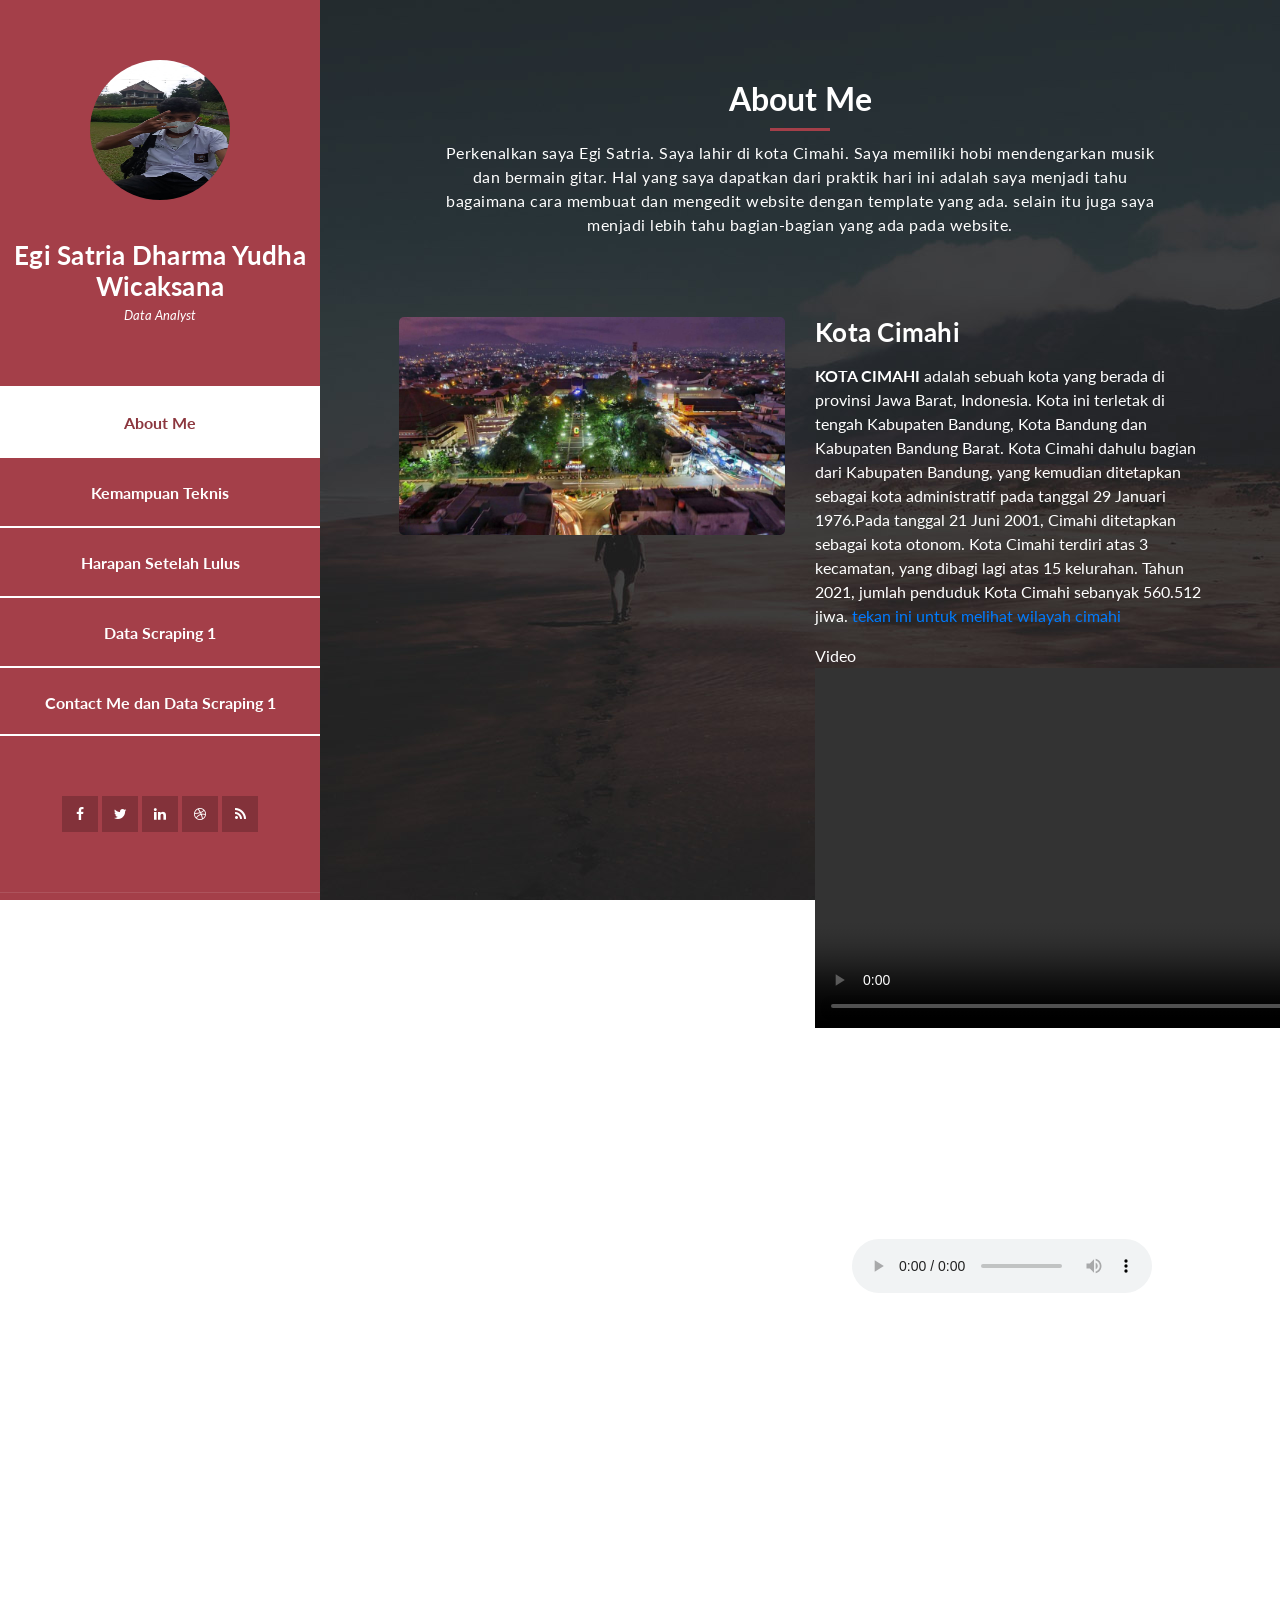
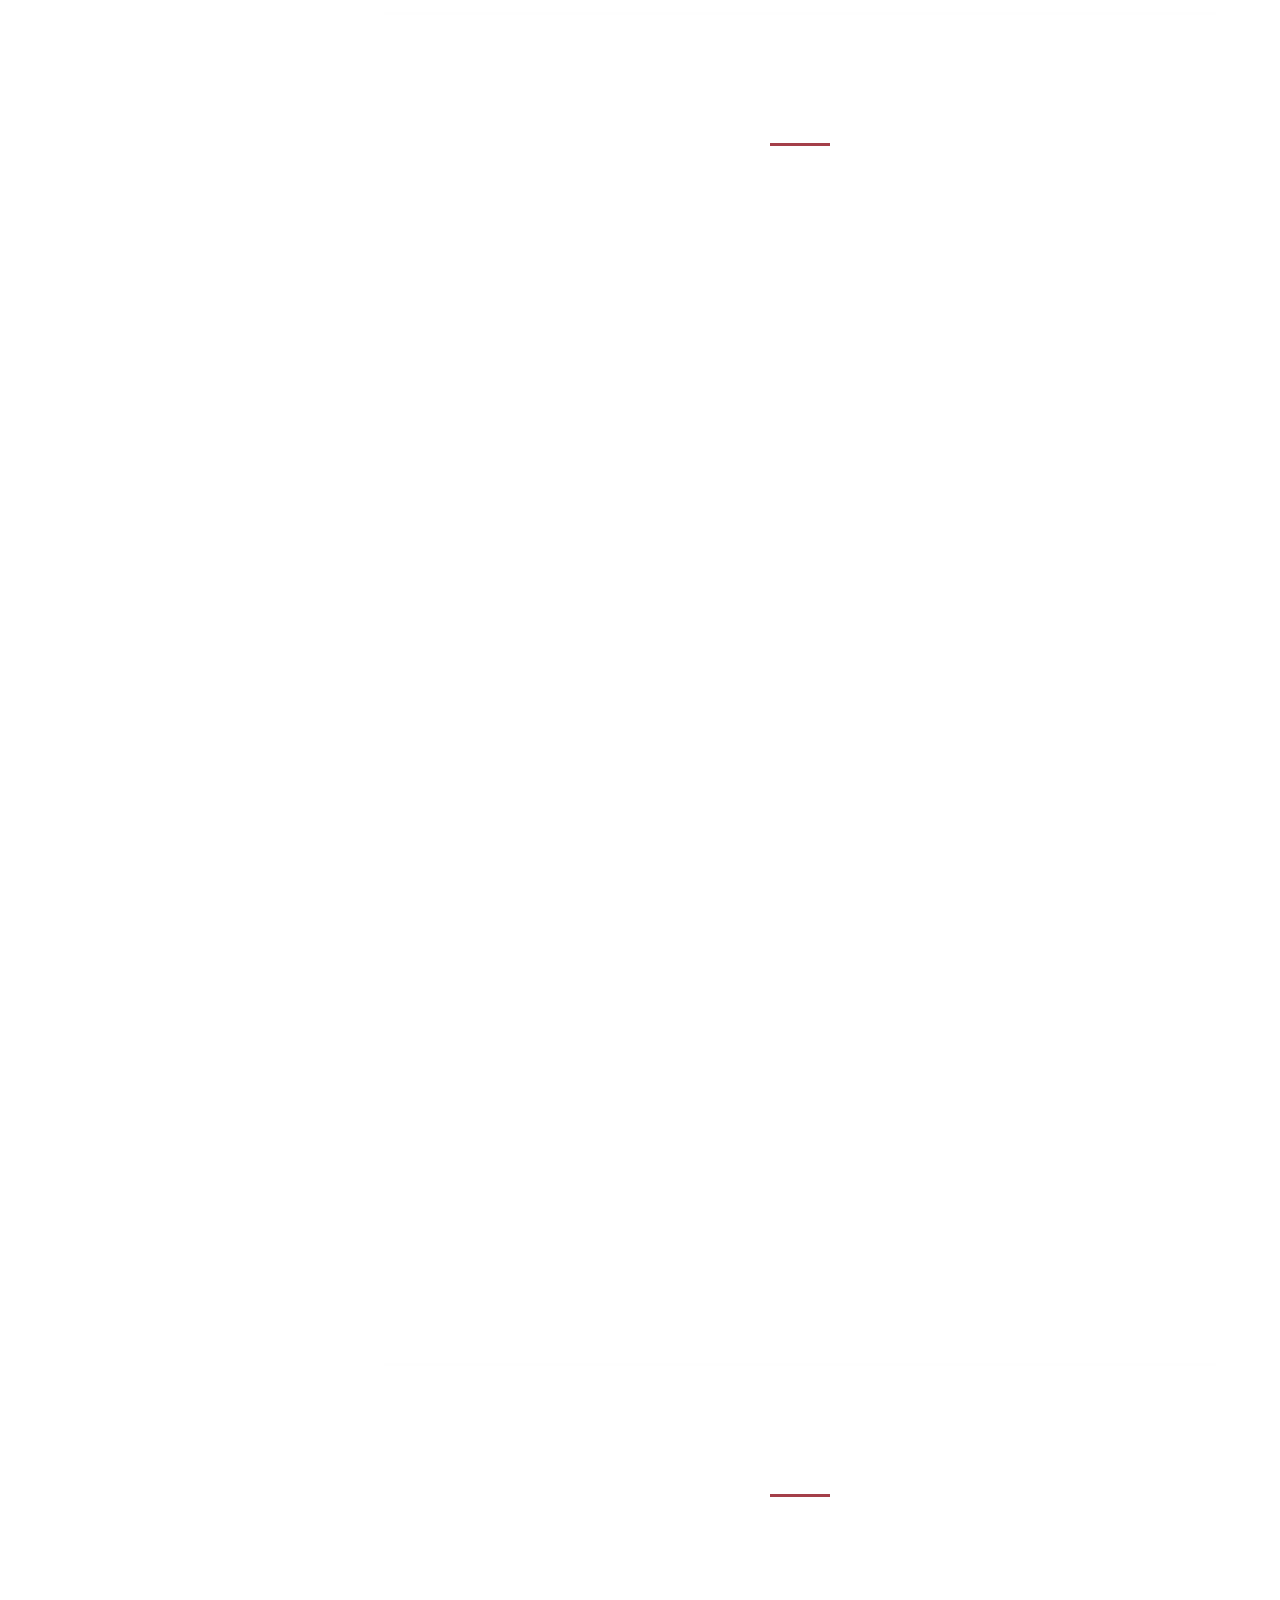
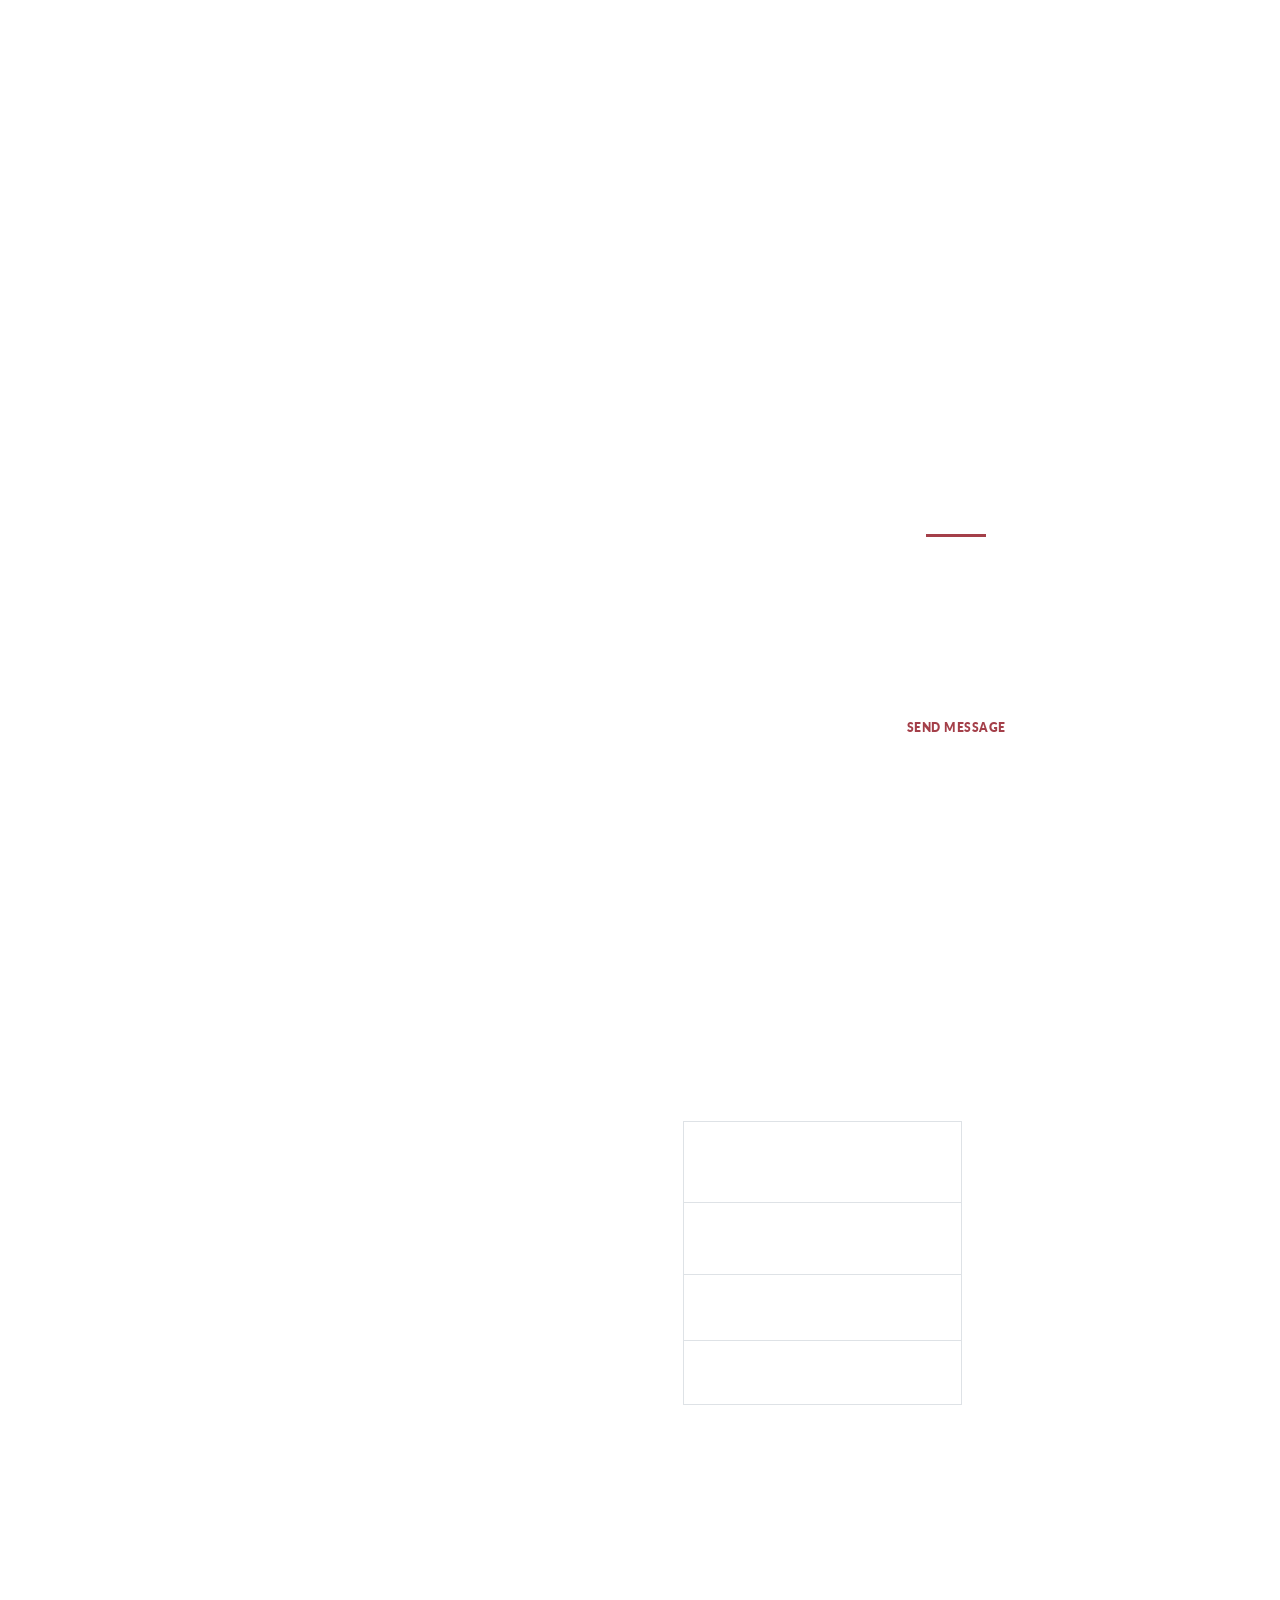
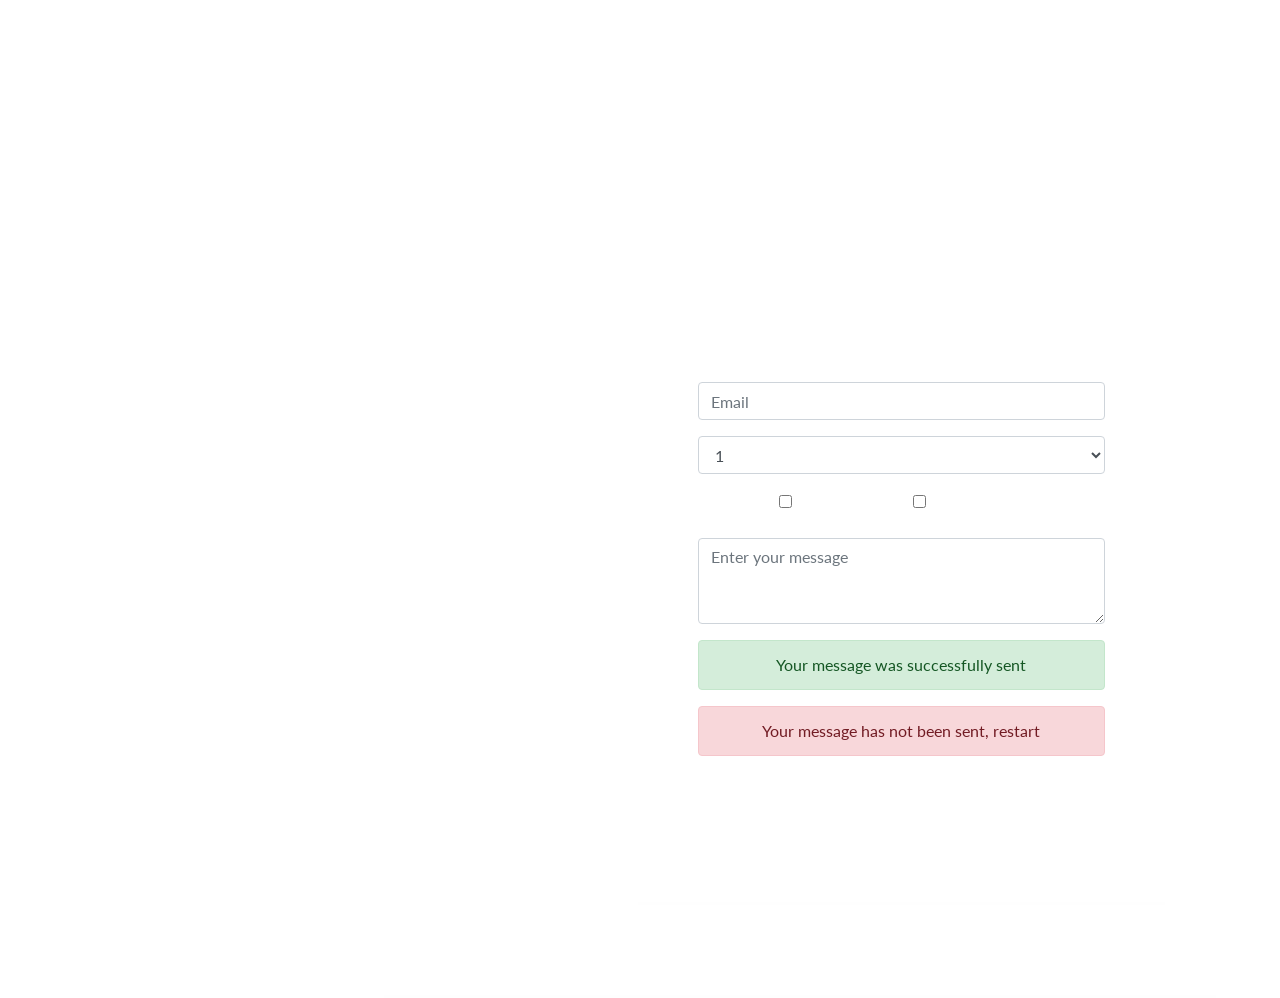
==== index.html @ 78640603 "Update index.html" ====
<!DOCTYPE html>
<html lang="en">
  <head>
    <meta charset="utf-8" />
    <meta
      name="viewport"
      content="width=device-width, initial-scale=1, shrink-to-fit=no"
    />
    <meta name="description" content="" />
    <meta name="author" content="" />
    <link
      href="https://fonts.googleapis.com/css?family=Lato:100,300,400,700,900"
      rel="stylesheet"
    />

    <title>Profile Egi</title>
<!--
Reflux Template
https://templatemo.com/tm-531-reflux
-->
    <!-- Bootstrap core CSS -->
    <link href="vendor/bootstrap/css/bootstrap.min.css" rel="stylesheet" />

    <!-- Additional CSS Files -->
    <link rel="stylesheet" href="assets/css/fontawesome.css" />
    <link rel="stylesheet" href="assets/css/templatemo-style.css" />
    <link rel="stylesheet" href="assets/css/owl.css" />
    <link rel="stylesheet" href="assets/css/lightbox.css" />
  </head>

  <body>
    <div id="page-wraper">
      <!-- Sidebar Menu -->
      <div class="responsive-nav">
        <i class="fa fa-bars" id="menu-toggle"></i>
        <div id="menu" class="menu">
          <i class="fa fa-times" id="menu-close"></i>
          <div class="container">
            <div class="image">
              <a href="#"><img src="assets/images/profile.jpg" alt="" /></a>
            </div>
            <div class="author-content">
              <h4>Egi Satria Dharma Yudha Wicaksana</h4>
              <span>Data Analyst</span>
            </div>
            <nav class="main-nav" role="navigation">
              <ul class="main-menu">
                <li><a href="#section1">About Me</a></li>
                <li><a href="#section2">Kemampuan Teknis</a></li>
                <li><a href="#section3">Harapan Setelah Lulus</a></li>
                <li><a href="json.html">Data Scraping 1</a></li>
                <li><a href="#section4">Contact Me dan Data Scraping 1</a></li>
              </ul>
            </nav>
            <div class="social-network">
              <ul class="soial-icons">
                <li>
                  <a href="https://fb.com/templatemo"
                    ><i class="fa fa-facebook"></i
                  ></a>
                </li>
                <li>
                  <a href="#"><i class="fa fa-twitter"></i></a>
                </li>
                <li>
                  <a href="#"><i class="fa fa-linkedin"></i></a>
                </li>
                <li>
                  <a href="#"><i class="fa fa-dribbble"></i></a>
                </li>
                <li>
                  <a href="#"><i class="fa fa-rss"></i></a>
                </li>
              </ul>
            </div>
            <div class="copyright-text">
              <p>Copyright 2019 Reflux Design</p>
            </div>
          </div>
        </div>
      </div>

      <section class="section about-me" data-section="section1">
        <div class="container">
          <div class="section-heading">
            <h2>About Me</h2>
            <div class="line-dec"></div>
            <span
              >Perkenalkan saya Egi Satria. Saya lahir di kota Cimahi. Saya memiliki hobi mendengarkan musik dan bermain gitar. Hal yang saya dapatkan dari praktik hari ini adalah saya menjadi tahu bagaimana cara membuat dan mengedit website dengan template yang ada. selain itu juga saya menjadi lebih tahu bagian-bagian yang ada pada website. </span
            >
          </div>
          <div class="left-image-post">
            <div class="row">
              <div class="col-md-6">
                <div class="left-image">
                  <img src="assets/images/left-image.jpg" alt="" />
                </div>
              </div>
              <div class="col-md-6">
                <div class="right-text">
                  <h4>Kota Cimahi</h4>
                  <p>
                    <b>KOTA CIMAHI</b> adalah sebuah kota yang berada di provinsi Jawa Barat, Indonesia. Kota ini terletak di tengah Kabupaten Bandung, Kota Bandung dan Kabupaten Bandung Barat. Kota Cimahi dahulu bagian dari Kabupaten Bandung, yang kemudian ditetapkan sebagai kota administratif pada tanggal 29 Januari 1976.Pada tanggal 21 Juni 2001, Cimahi ditetapkan sebagai kota otonom. Kota Cimahi terdiri atas 3 kecamatan, yang dibagi lagi atas 15 kelurahan. Tahun 2021, jumlah penduduk Kota Cimahi sebanyak 560.512 jiwa.
                    <a href="https://goo.gl/maps/RVwyM3zCqmXvuhiC8">tekan ini untuk melihat wilayah cimahi</a>
                  </p>
                  Video
                  <video controls width= "720">
              <source src="./assets/images/song.webm1" 
              type="video/webm">
              <source src="./assets/images/song.mp4" 
              type="video/mp4">
            </video>
          </p>
          Tabel
          <table width="300" height="150" style="border:0;">
                <tr>
                  <th>No.</th>
                  <th>Nama</th>
                  <th>makanan kesukaan</th>
                </tr>
                <tr>
                  <td>1</td>
                  <td>Egi</td>
                  <td>nasi goreng</td>
                </tr>
                <tr>
                  <td>2</td>
                  <td>Rofa'ul</td>
                  <td>nugget</td>
                </tr>
                <tr>
                  <td>3</td>
                  <td>Ghessa</td>
                  <td>ayam goreng</td>
                </tr>
                <tr>
                 <td>4</td>
                 <td>Novia</td>
                 <td>ayam geprek</td>
                </tr> 
            </table>
          <p>
          Lagu
          <audio src="./assets/sing.mp3"
              controls autoplay>
            </audio>
                  <div class="white-button">
                    </p>
                  </div>
                </div>
              </div>
            </div>
          </div>
          <div class="right-image-post">
            <div class="row">
              <div class="col-md-6">
                <div class="left-text">
                  <h4>Moto hidup</h4>
                  <p>
                    capek adalah sebuah keadaan menuju sukses
                  </p>
                </div>
              </div>
              <div class="col-md-6">
                <div class="right-image">
                  <img src="assets/images/right-image.jpg" alt="" />
                </div>
              </div>
            </div>
          </div>
        </div>
      </section>

      <section class="section my-services" data-section="section2">
        <div class="container">
          <div class="section-heading">
            <h2>What I’m good at?</h2>
            <div class="line-dec"></div>
            <span
              >''</span
            >
          </div>
          <div class="row">
            <div class="col-md-6">
              <div class="service-item">
                <div class="first-service-icon service-icon"></div>
                <h4>Microsoft Word</h4>
                <p>
                  Microsoft Word merupakan program aplikasi pengolah kata(word processor) yang biasa digunakan untuk membuat laporan, membuat dokumen berbentuk surat kabar, membuat label surat, membuat table pada dokumen, dan masih banyak lagi dokumen lain yang bisa di buat di Microsoft Word.
                </p>
              </div>
            </div>
            <div class="col-md-6">
              <div class="service-item">
                <div class="second-service-icon service-icon"></div>
                <h4>Microsoft Excel</h4>
                <p>
                  Microsoft Excel adalah sebuah aplikasi yang digunakan untuk mengolah sebuah data dengan otomatis melalui berbagai bentuk seperti rumus, perhitungan dasar, pengolahan data, pembuatan tabel, pembuatan grafik hingga manajemen data. 
                </p>
              </div>
            </div>
            <div class="col-md-6">
              <div class="service-item">
                <div class="third-service-icon service-icon"></div>
                <h4>Microsoft Powerpoint</h4>
                <p>
                  Microsoft Powerpoint adalah sebuah program aplikasi microsoft office yang berguna sebagai media presentasi dengan menggunakan beberapa slide.Aplikasi ini digunakan oleh berbagai kalangan, baik itu pelajar, perkantoran dan bisnis, pendidik, dan trainer.Kehadiran powerpoint membuat sebuah presentasi berjalan lebih mudah dengan dukungan fitur yang sangat menarik dan canggih. Fitur template/desain juga akan mempecantik sebuah presentasi powerpoint.
                </p>
              </div>
            </div>
            <div class="col-md-6">
              <div class="service-item">
                <div class="fourth-service-icon service-icon"></div>
                <h4>Admin Dashboard</h4>
                <p>
                  Vivamus et dui a massa venenatis fringilla. Proin lacus massa,
                  eleifend sed fermentum in, dignissim vel metus. Nunc accumsan
                  leo nec felis porttitor.
                </p>
              </div>
            </div>
          </div>
        </div>
      </section>

      <section class="section my-work" data-section="section3">
        <div class="container">
          <div class="section-heading">
            <h2>Harapan Setelah Lulus </h2>
            <div class="line-dec"></div>
            <span
              >Harapan saya setelah lulus dari Jurusan Teknik Komputer, saya dapat menerapkan apa yang sudah saya pelajari sebaik mungkin, baik dalam lingkungan pekerjaan atau sehari-hari. Selain itu, saya bisa melanjutkan pendidikan ke jenjang selanjutnya.</span
            >
          </div>
          <div class="row">
            <div class="isotope-wrapper">
              <form class="isotope-toolbar">
                
                <section class="section my-work" data-section="json.html">
        <div class="container">
          <div class="section-heading">
            <a href="json.html">Data Scriping 1</a>
          <div class="row">
            <div class="isotope-wrapper">
              <form class="isotope-toolbar">


      <section class="section contact-me" data-section="section4">
        <div class="container">
          <div class="section-heading">
           
            <p>
              <div class="section-heading">
              <a href="json.html">Data Scriping 1</a>
            </p>
            <p>
            </p>
            <h2>Contact Me</h2>
            <div class="line-dec"></div>
            <p>
              Youtube
            <a href="https://www.youtube.com/watch?v=fpNWR1-d0xI&t=5s" title="" class="fa-icon">
                        <i class="fa fa-youtube"></i>
                      </a>
            <p>   
                      </p>
          </div>
          <div class="row">
            <div class="right-content">
              <div class="container">
                <form id="contact" action="" method="post">
                  <div class="row">
                    <div class="col-md-6">
                    </div>
                      </a>
                    <div class="col-md-6">
                    </div>
                    <div class="col-md-12">
                    </div>
                    <div class="col-md-12">
                    </div>
                    <div class="col-md-12">
                      <fieldset>
                        <button type="submit" id="form-submit" class="button">
                          Send Message
                        </button>
                      </fieldset>
                    </div>
                  </div>
                </form>
              </div>
            </div>
          </div>
        </div>
      </section>
    </div>

    <div class="section-container">
  
<!-- Add your site or app content here -->
  <div class="container">
    <div class="row">
      <div class="col-xs-12 col-md-6">
          </p>
        </div>

        <div class="template-example">
          <h2 class="template-title-example">Headings</h2>
          
          <table class="table table-bordered">
            <tr><td><h1>H1: Heading 1</h1></td></tr>
            <tr><td><h2>H2: Heading 2</h2></td></tr>
            <tr><td><h3>H3: Heading 3</h3></td></tr>
            <tr><td><h4>H4: Heading 4</h4></td></tr>
          </table>
          
        </div>

        
        <div class="template-example">
          <h2 class="template-title-example">List</h2>
          <div class="row">
            <div class="col-md-6">
              <h3 class="template-title-example">Ordered</h3>
              <ul>
                <li>Consectetur adipiscing elit</li>
                <li>Integer molestie lorem at massa</li>
                <li>Facilisis in pretium nisl aliquet</li>
                <li>Nulla volutpat aliquam velit</li>
              </ul>
            </div>
            <div class="col-md-6">
              <h3 class="template-title-example">Number</h3>
              <ol>
                <li>Consectetur adipiscing elit</li>
                <li>Integer molestie lorem at massa</li>
                <li>Facilisis in pretium nisl aliquet</li>
                <li>Nulla volutpat aliquam velit</li>
              </ol>
            </div>
          </div>
        </div>
        
      </div>

      <div class="col-xs-12 col-md-6">
        <div class="template-example">
          <h2 class="template-title-example">Icons</h2>
          
          <div class="row">
            
            <div class="col-md-6">
               <h3 class="template-title-example">Basic Icons</h2>
                <ul class="list-icons">
                  <li>
                    <span class="fa-icon">
                      <i class="fa fa-facebook"></i>
                    </span>
                  </li>
                  <li>
                    <span class="fa-icon">
                      <i class="fa fa-twitter"></i>
                    </span>
                  </li>
                  <li>
                    <span class="fa-icon">
                      <i class="fa fa-linkedin"></i>
                    </span>
                  </li>
                  <li>
                    <span class="fa-icon">
                      <i class="fa fa-instagram"></i>
                    </span>
                  </li>
                </ul>
            </div>

          </div>
        </div>
              
            </div>

            </div>
          </div>
        </div>
        
        <div class="template-example">
          <h2 class="template-title-example">Inputs</h2>

            <div class="form-group">
              <label for="exampleInputEmail1">Email address</label>
              <input type="email" class="form-control" id="exampleInputEmail1" placeholder="Email">
            </div>

            <div class="form-group">
              <select class="form-control">
                <option>1</option>
                <option>2</option>
                <option>3</option>
                <option>4</option>
                <option>5</option>
              </select>
            </div>

            <div class="form-group">
              <label class="checkbox-inline">
                <input 
                type="checkbox" id="inlineCheckbox1" value="option1"> Email me a copy
              </label>
              <label class="checkbox-inline">
                <input type="checkbox" id="inlineCheckbox2" value="option2"> I am a human
              </label>
            </div>

            <div class="form-group">
              <textarea class="form-control" rows="3" placeholder="Enter your message"></textarea>
            </div>
            
            <div class="alert alert-success" role="alert">Your message was successfully sent</div>
            <div class="alert alert-danger" role="alert">Your message has not been sent, restart</div>
        </div>




      </div>
    </div>
  </div>
</div>

<footer class="footer-container text-center">
  <div class="container">
    <div class="row">
      <div class="col-xs-12">
      </div>
    </div>
  </div>
</footer>

<script>
  document.addEventListener("DOMContentLoaded", function (event) {
     navActivePage();
  });
</script>

<!-- Google Analytics: change UA-XXXXX-X to be your site's ID 

<script>
  (function (i, s, o, g, r, a, m) {
    i['GoogleAnalyticsObject'] = r; i[r] = i[r] || function () {
      (i[r].q = i[r].q || []).push(arguments)
    }, i[r].l = 1 * new Date(); a = s.createElement(o),
      m = s.getElementsByTagName(o)[0]; a.async = 1; a.src = g; m.parentNode.insertBefore(a, m)
  })(window, document, 'script', '//www.google-analytics.com/analytics.js', 'ga');
  ga('create', 'UA-XXXXX-X', 'auto');
  ga('send', 'pageview');
</script>

--> <script type="text/javascript" src="./main.70a66962.js"></script></body>

    <!-- Scripts -->
    <!-- Bootstrap core JavaScript -->
    <script src="vendor/jquery/jquery.min.js"></script>
    <script src="vendor/bootstrap/js/bootstrap.bundle.min.js"></script>

    <script src="assets/js/isotope.min.js"></script>
    <script src="assets/js/owl-carousel.js"></script>
    <script src="assets/js/lightbox.js"></script>
    <script src="assets/js/custom.js"></script>
    <script>
      //according to loftblog tut
      $(".main-menu li:first").addClass("active");

      var showSection = function showSection(section, isAnimate) {
        var direction = section.replace(/#/, ""),
          reqSection = $(".section").filter(
            '[data-section="' + direction + '"]'
          ),
          reqSectionPos = reqSection.offset().top - 0;

        if (isAnimate) {
          $("body, html").animate(
            {
              scrollTop: reqSectionPos
            },
            800
          );
        } else {
          $("body, html").scrollTop(reqSectionPos);
        }
      };

      var checkSection = function checkSection() {
        $(".section").each(function() {
          var $this = $(this),
            topEdge = $this.offset().top - 80,
            bottomEdge = topEdge + $this.height(),
            wScroll = $(window).scrollTop();
          if (topEdge < wScroll && bottomEdge > wScroll) {
            var currentId = $this.data("section"),
              reqLink = $("a").filter("[href*=\\#" + currentId + "]");
            reqLink
              .closest("li")
              .addClass("active")
              .siblings()
              .removeClass("active");
          }
        });
      };

      $(".main-menu").on("click", "a", function(e) {
        e.preventDefault();
        showSection($(this).attr("href"), true);
      });

      $(window).scroll(function() {
        checkSection();
      });
    </script>
  </body>
</html>
---- assets/css/templatemo-style.css ----
/*

Reflux Template

https://templatemo.com/tm-531-reflux

*/

@import url(fontawesome.css);
@import url("https://fonts.googleapis.com/css?family=Lato:100,300,400,700,900");
body {
    font-family: 'Lato', sans-serif;
}

#page-wraper {
    background: url(../images/page-bg.jpg) no-repeat center center fixed;
    -webkit-background-size: cover;
    -moz-background-size: cover;
    -o-background-size: cover;
    background-size: cover;
    width: 100%;
}


/* Basic */

body {
    overflow-x: hidden;
}

input,
select,
textarea {
    outline: none;
}

a,
a:hover {
    text-decoration: none;
}

p {
    font-size: 16px;
    line-height: 24px;
    color: #fff;
}

h4 {
    font-size: 26px;
    font-weight: 700;
    color: #fff;
    letter-spacing: 0.25px;
}

img {
    width: 100%;
    overflow: hidden;
}

ul {
    padding: 0;
    margin: 0;
    list-style: none;
}

ul li {
    display: inline-block;
}

html {
    -webkit-box-sizing: border-box;
    -moz-box-sizing: border-box;
    box-sizing: border-box;
}

*,
*:before,
*:after {
    -webkit-box-sizing: inherit;
    -moz-box-sizing: inherit;
    box-sizing: inherit;
}

.clearfix {
    zoom: 1;
}

.clearfix:before,
.clearfix:after {
    content: "";
    display: table;
}

.clearfix:after {
    clear: both;
}

.container {
    margin: 0 auto;
}

.main-nav {
    text-align: center;
}

.main-nav li:last-child a {
    border-bottom: 2px solid #fff;
}

.main-nav li {
    display: block;
}

.main-nav li a {
    height: 70px;
    line-height: 70px;
    display: inline-block;
    font-size: 16px;
    font-weight: 700;
    color: #fff;
    width: 100%;
    transition: all 0.5s;
    border-top: 2px solid #fff;
}

.main-nav li:hover a,
.main-nav li.active a {
    background: #fff;
    color: #8c363e;
}

/* Sidebar Menu */

.menu .image {
    margin-top: 60px;
}

.menu .image img {
    width: 140px;
    height: 140px;
    border-radius: 50%;
    text-align: center;
}

.menu .author-content {
    margin: 40px 0px 60px 0px;
}

.menu .author-content h4 {
    margin-bottom: 0px;
}

.menu .author-content span {
    font-size: 13px;
    font-style: italic;
    color: #fff;
}

.menu .social-network {
    margin-top: 60px;
}

.menu .social-network ul li {
    margin: 0 3px;
}

.menu .social-network ul li a {
    width: 40px;
    height: 40px;
    display: inline-block;
    text-align: center;
    line-height: 40px;
    background-color: rgba(0, 0, 0, 0.2);
    color: #fff;
    font-size: 14px;
    transition: all 0.5s;
}

.menu .social-network ul li a:hover {
    background-color: #fff;
    color: #a43f49;
}

.menu .copyright-text {
    position: relative;
    margin-top: 60px;
}

.menu .copyright-text p {
    border-top: 1px solid rgba(250, 250, 250, 0.1);
    display: inline-block;
    width: 100%;
    padding-left: 30px;
    padding-right: 30px;
    padding-top: 30px;
    font-size: 13px;
}

.menu:before,
.menu:after {
    content: "";
    display: table;
}

.menu:after {
    clear: both;
}

.menu a {
    text-decoration: none;
    color: inherit;
}

.menu {
    text-align: center;
}

.menu::-webkit-scrollbar {
    display: none;
}

.menu {
    left: 10%;
  -webkit-transition: -webkit-transform 233ms cubic-bezier(0, 0, 0.21, 1);
  -webkit-overflow-scrolling: touch;
  background-color: #a43f49;
  box-sizing: border-box;
  height: 100vh;  
  max-height: 100vh !important;
  max-width: 80vw !important;
  min-width: 45px !important;
  outline: none;
  overflow-x: hidden !important;
  overflow-y: auto !important;
  padding: 0;
  position: fixed !important;
  top: calc(0px);  
  width: 20%;
  will-change: transform;
  z-index: 9999 !important;
}

.menu-toggle {
  color: #fff;
  cursor: pointer;
  font-size: 25px;
  position: fixed;
  right: 25px;
  top: 25px;
}

#menu-toggle {
    z-index: 999;
    cursor: pointer;
    position: fixed;
    top: 0;
    left: 0;
    color: #a43f49;
    background-color: #fff;
    width: 60px;
    height: 60px;
    text-align: center;
    display: inline-block;
    line-height: 60px;
}

.menu-close {
  cursor: pointer;
}

#menu-close {
    cursor: pointer;
    text-align: right;
    color: #a43f49;
    background-color: #fff;
    width: 100%;
    height: 60px;
    text-align: center;
    display: inline-block;
    line-height: 60px;
}


/* Section */

.section {
    color: #fff;
    width: 55%;
    right: 10%;
    left: 35%;
    position: relative;
    min-height: 100vh;
    padding-bottom: 80px;
    border-bottom: 3px solid rgba(250, 250, 250, 0.25);
}

.section-heading {
    text-align: center;
    padding: 80px 45px;
}

.section-heading h2 {
    font-size: 32px;
    font-weight: 700;
    color: #fff;
}

.section-heading .line-dec {
    width: 60px;
    height: 3px;
    background-color: #a43f49;
    margin: 10px auto;
}

.section-heading span {
    margin-top: 5px;
    font-size: 16px;
    color: #fff;
    letter-spacing: 0.5px;
}


/* Buttons */

.white-button a {
    display: inline-block;
    padding: 12px 20px;
    background-color: #fff;
    color: #a43f49;
    font-size: 13px;
    font-weight: 800;
    letter-spacing: 0.5px;
    text-transform: uppercase;
    transition: all 0.5s;
}

.white-button a:hover {
    background-color: #a43f49;
    color: #fff;
}

button {
    display: inline-block;
    padding: 10px 20px;
    background-color: #fff;
    color: #a43f49;
    font-size: 12px;
    font-weight: 800;
    letter-spacing: 0.5px;
    text-transform: uppercase;
    transition: all 0.5s;
    border: none;
    outline: none;
    cursor: pointer;
}

button:hover {
    outline: none;
    background-color: #a43f49;
    color: #fff;
}


/* Left & Right Post */

.right-image-post {
    margin-top: 60px;
    padding-top: 60px;
    border-top: 2px solid rgba(250, 250, 250, 0.1);
}

.left-image img,
.right-image img {
    border-radius: 5px;
}

.right-image-post h4,
.left-image-post h4 {
    margin-top: 30px;
}

.right-image-post p,
.left-image-post p {
    margin-top: 20px;
}

.right-image-post .white-button,
.left-image-post .white-button {
    margin-top: 30px;
}


/* Services */

.my-services .col-md-6 {
    padding-left: 5px;
    padding-right: 5px;
}

.service-item {
    margin-bottom: 10px;
    padding: 50px;
    background-color: rgba(250, 250, 250, 0.1);
    transition: all 0.5s;
}

.service-item h4 {
    transition: all 0.5s;
}

.service-item p {
    transition: all 0.5s;
}

.service-item:hover {
    background-color: rgba(250, 250, 250, 1);
}

.service-item:hover h4 {
    color: #1e1e1e;
}

.service-item:hover p {
    color: #4a4a4a;
}

.service-item .service-icon {
    width: 70px;
    height: 70px;
    display: inline-block;
    margin-bottom: 30px;
    background-size: cover;
    background-repeat: no-repeat;
    transition: all 0.5s;
}

.service-item .first-service-icon {
    background-image: url(../images/first-white-icon.png);
}

.service-item:hover .first-service-icon {
    background-image: url(../images/first-main-icon.png);
}

.service-item .second-service-icon {
    background-image: url(../images/second-white-icon.png);
}

.service-item:hover .second-service-icon {
    background-image: url(../images/second-main-icon.png);
}

.service-item .third-service-icon {
    background-image: url(../images/third-white-icon.png);
}

.service-item:hover .third-service-icon {
    background-image: url(../images/third-main-icon.png);
}

.service-item .fourth-service-icon {
    background-image: url(../images/fourth-white-icon.png);
}

.service-item:hover .fourth-service-icon {
    background-image: url(../images/fourth-main-icon.png);
}


/* My Work */

section.my-work .section-heading {
    text-align: center;
    padding: 80px 45px 50px 45px;
}

.isotope-wrapper {
    position: relative;
    width: 100%;
    margin: auto;
}

.isotope-toolbar input[type="radio"] {
    display: none;
}

.isotope-toolbar span {
    text-transform: capitalize;
    display: inline-block;
    margin-right: 15px;
    padding-bottom: 3px;
    font-size: 15px;
    font-weight: 700;
    border-bottom: 2px solid transparent;
    transform: ease-in-out 0.5s;
    cursor: pointer;
}

.isotope-toolbar input[type="radio"]:checked + span {
    color: #a43f49;
    border-bottom: 2px solid #a43f49;
}

.isotope-box {
    position: relative;
    width: 100%;
}

.isotope-toolbar {
    text-align: center;
    margin: 10px;
}

.isotope-toolbar p {
    border-top: 1px solid #fff;
    padding-top: 15px;
}

.isotope-toolbar a {
    color: #fff;
}

.isotope-item {
    position: relative;
    width: 48%;
    margin: 1%;
    border-bottom: 2px solid rgba(250,250,250,0.1);
    padding-bottom: 30px;
    margin-bottom: 30px;
}

.isotope-item img {
    top: 0;
    left: 0;
    width: 100%;
    height: 100%;
    border-radius: 5px;
}

.lazyload {
    background: #f7f7f7;
}

.lazyloading {
    background: #f7f7f7 url(//afarkas.github.io/lazysizes/assets/imgs/loader.gif) no-repeat center;
    min-height: 60px;
}

figure.snip1321 {
  overflow: hidden;
  text-align: center;
  -webkit-perspective: 50em;
  perspective: 50em;
}
figure.snip1321 * {
  -webkit-box-sizing: padding-box;
  box-sizing: padding-box;
  -webkit-transition: all 0.2s ease-out;
  transition: all 0.2s ease-out;
}
figure.snip1321 figcaption {
  top: 50%;
  left: 20px;
  right: 20px;
  position: absolute;
  opacity: 0;
  z-index: 1;
}
figure.snip1321 h4 {
    margin-top: 15px;
  margin-bottom: 5px;
  color: #232323;
}
figure.snip1321 span {
    font-size: 14px;
    font-style: italic;
    display: block;
    color: #7a7a7a;
}
figure.snip1321 i {
  position: relative!important;
  font-size: 18px;
  background-color: #a43f49;
  width: 40px;
  height: 40px;
  display: inline-block;
  text-align: center;
  line-height: 40px;
  border-radius: 5px;
  color: #fff;
}
figure.snip1321:after {
  background-color: #ffffff;
  position: absolute;
  content: "";
  display: block;
  top: 20px;
  left: 20px;
  right: 20px;
  bottom: 20px;
  -webkit-transition: all 0.4s ease-in-out;
  transition: all 0.4s ease-in-out;
  -webkit-transform: rotateX(-90deg);
  transform: rotateX(-90deg);
  -webkit-transform-origin: 50% 50%;
  -ms-transform-origin: 50% 50%;
  transform-origin: 50% 50%;
  opacity: 0;
}
figure.snip1321 a {
  left: 0;
  right: 0;
  top: 0;
  bottom: 0;
  z-index: 1;
}
figure.snip1321:hover figcaption,
figure.snip1321.hover figcaption {
  -webkit-transform: translateY(-50%);
  transform: translateY(-50%);
  opacity: 1;
  -webkit-transition-delay: 0.2s;
  transition-delay: 0.2s;
}
figure.snip1321:hover:after,
figure.snip1321.hover:after {
  -webkit-transform: rotateX(0);
  transform: rotateX(0);
  opacity: 0.9;
}


/* Contact Me */

section.contact-me {
    border-bottom: none;
}

#contact input {
    background-color: rgba(250,250,250,0.1);
    border: 1px solid rgba(250,250,250,1);
    border-radius: 0px;
    margin-bottom: 30px;
    color: #fff;
    font-size: 14px;
    height: 40px;
    line-height: 40px;
    width: 100%;
    padding-left: 15px;
}

#contact input:focus {
    outline: none;
    box-shadow: none;
}

#contact textarea {
    background-color: rgba(250,250,250,0.1);
    border: 1px solid rgba(250,250,250,1);
    border-radius: 0px;
    margin-bottom: 30px;
    color: #fff;
    font-size: 14px;
    height: 180px;
    max-height: 220px;
    line-height: 40px;
    width: 100%;
    padding-left: 15px;
}

#contact textarea:focus {
    outline: none;
    box-shadow: none;
}

#contact {
    text-align: center;
}

@media screen and (max-width: 1680px) {
    .menu {
        left: 5%;
    }

    .section {
        color: #fff;
        width: 65%;
        right: 5%;
        left: 30%;
    }
}

@media screen and (max-width: 1680px) and (min-width: 846px) { 
    .menu .social-network ul li a {
        width: 36px;
        height: 36px;
        line-height: 36px;
    }

    .menu .social-network ul li {
        margin: 0;
    }

    .menu .image {
        margin-top: 60px;
    }
}

@media screen and (max-width: 1280px) {
    .menu {
        left: 0%;
    }

    .right-image-post h4,
    .left-image-post h4 {
        margin-top: 0px;
    }

    .right-image-post p,
    .left-image-post p {
        margin-top: 15px;
    }

    .right-image-post .white-button,
    .left-image-post .white-button {
        margin-top: 25px;
    }

}

.menu .container {
    padding-left: 0;
    padding-right: 0;
}

@media screen and (max-width: 1280px) and (min-width: 846px) {
    .menu {
        width: 25%;
    }
}

#menu-toggle,
#menu-close {
    display: none;
}  

@media screen and (max-width: 845px) {        
    #menu-toggle,
    #menu-close {
        display: inline-block;
    }    

    .menu {        
        width: 320px;
        -webkit-transform: translateX(-100%) !important;
        transform: translateX(-100%) !important;
        transition: -webkit-transform 233ms cubic-bezier(0, 0, 0.21, 1);
        transition: transform 233ms cubic-bezier(0, 0, 0.21, 1);
        transition: transform 233ms cubic-bezier(0, 0, 0.21, 1), -webkit-transform 233ms cubic-bezier(0, 0, 0.21, 1);
    }

    .menu .image {
        margin-top: 40px;        
    }

    .menu .image img {
        width: 120px;
        height: 120px;
    }

    .menu .author-content {
        margin: 20px 0px 40px 0px;
    }

    .menu .container {
        padding-left: 15px;
        padding-right: 15px;
    }

    .menu.open {
        display: inline-block;
        -webkit-transform: translateX(0) !important;
                transform: translateX(0) !important;
    }

    .responsive-nav {
        display: inline-block;
    }
    .section {
        width: 94%;
        right: 3%;
        left: 3%;
    }
    .isotope-item {
        width: 94%;
        margin: 3%;
    }
    .left-image-post img {
        margin-bottom: 30px;
    }
    .right-image-post img {
        margin-top: 30px;
    }
    .isotope-item {
        border-bottom: none;
        text-align: center;
    }
    .isotope-toolbar {
        margin-bottom: 20px;
    }
}
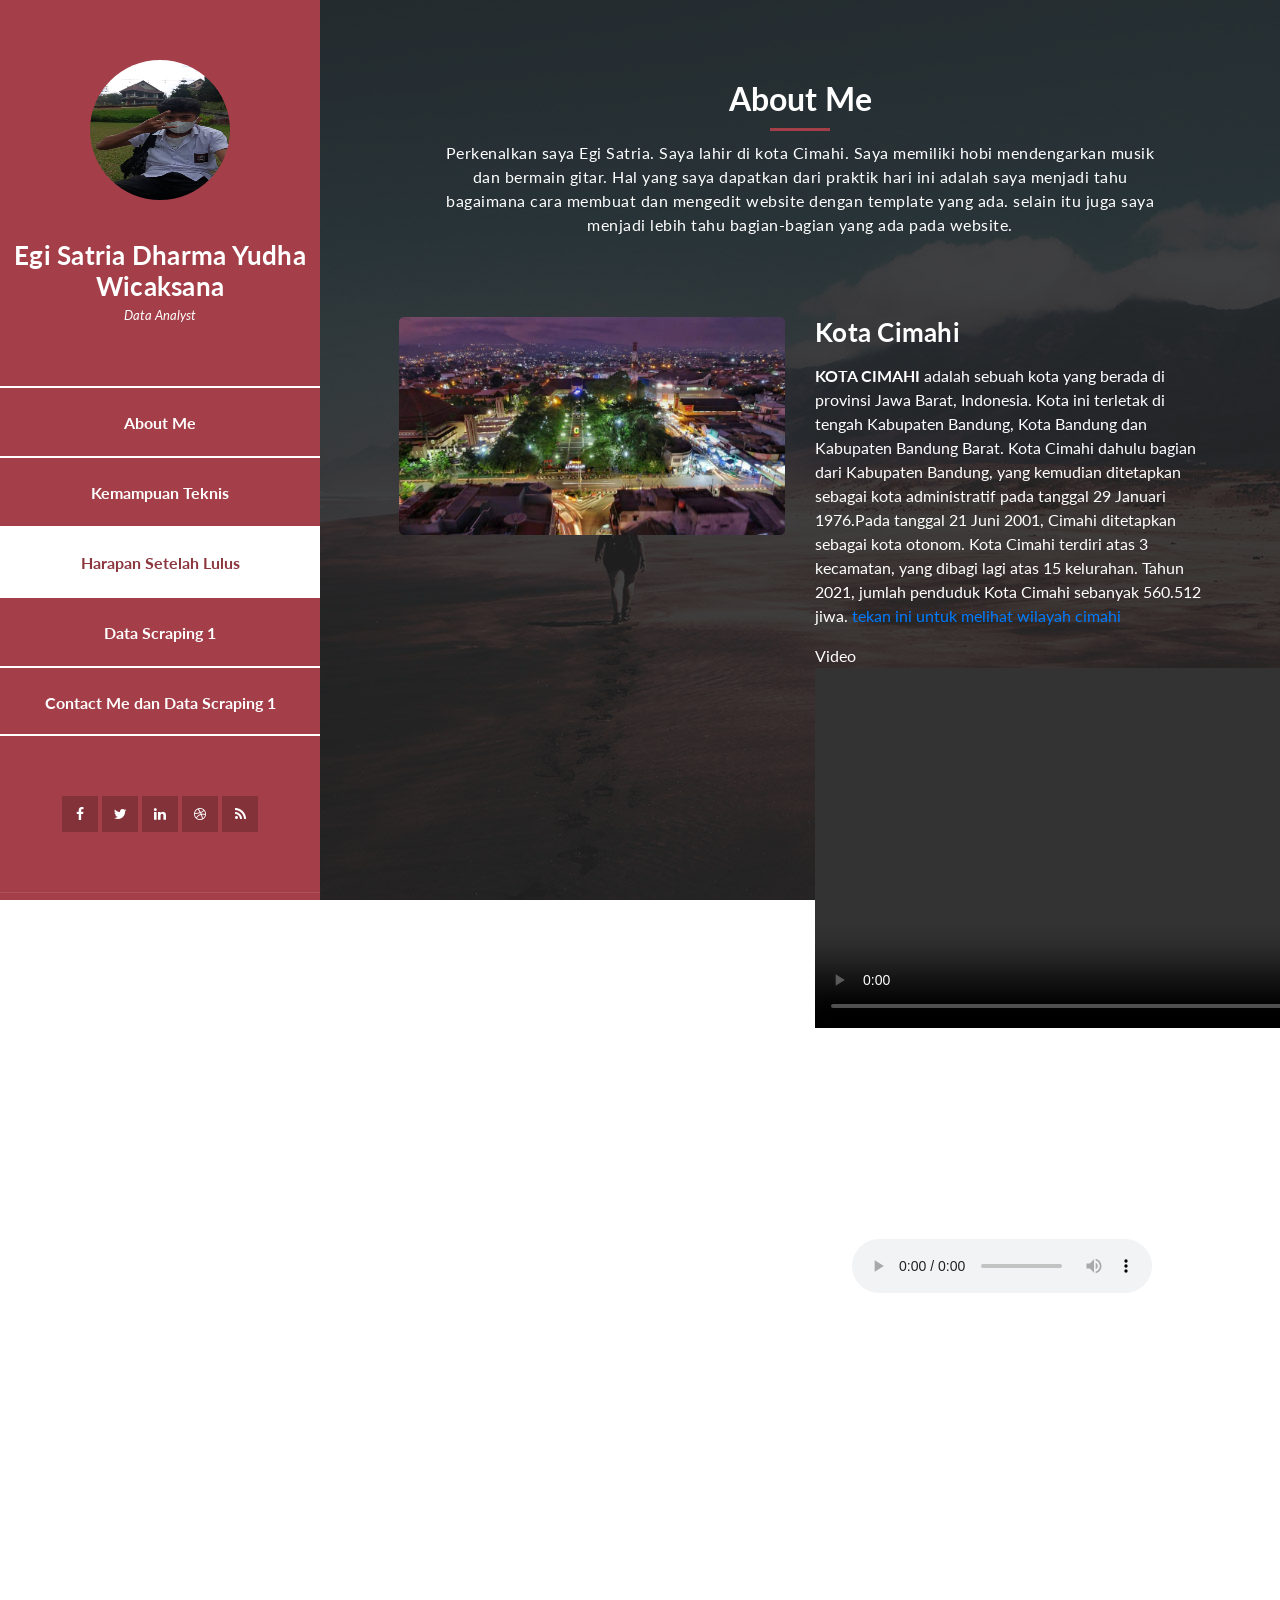
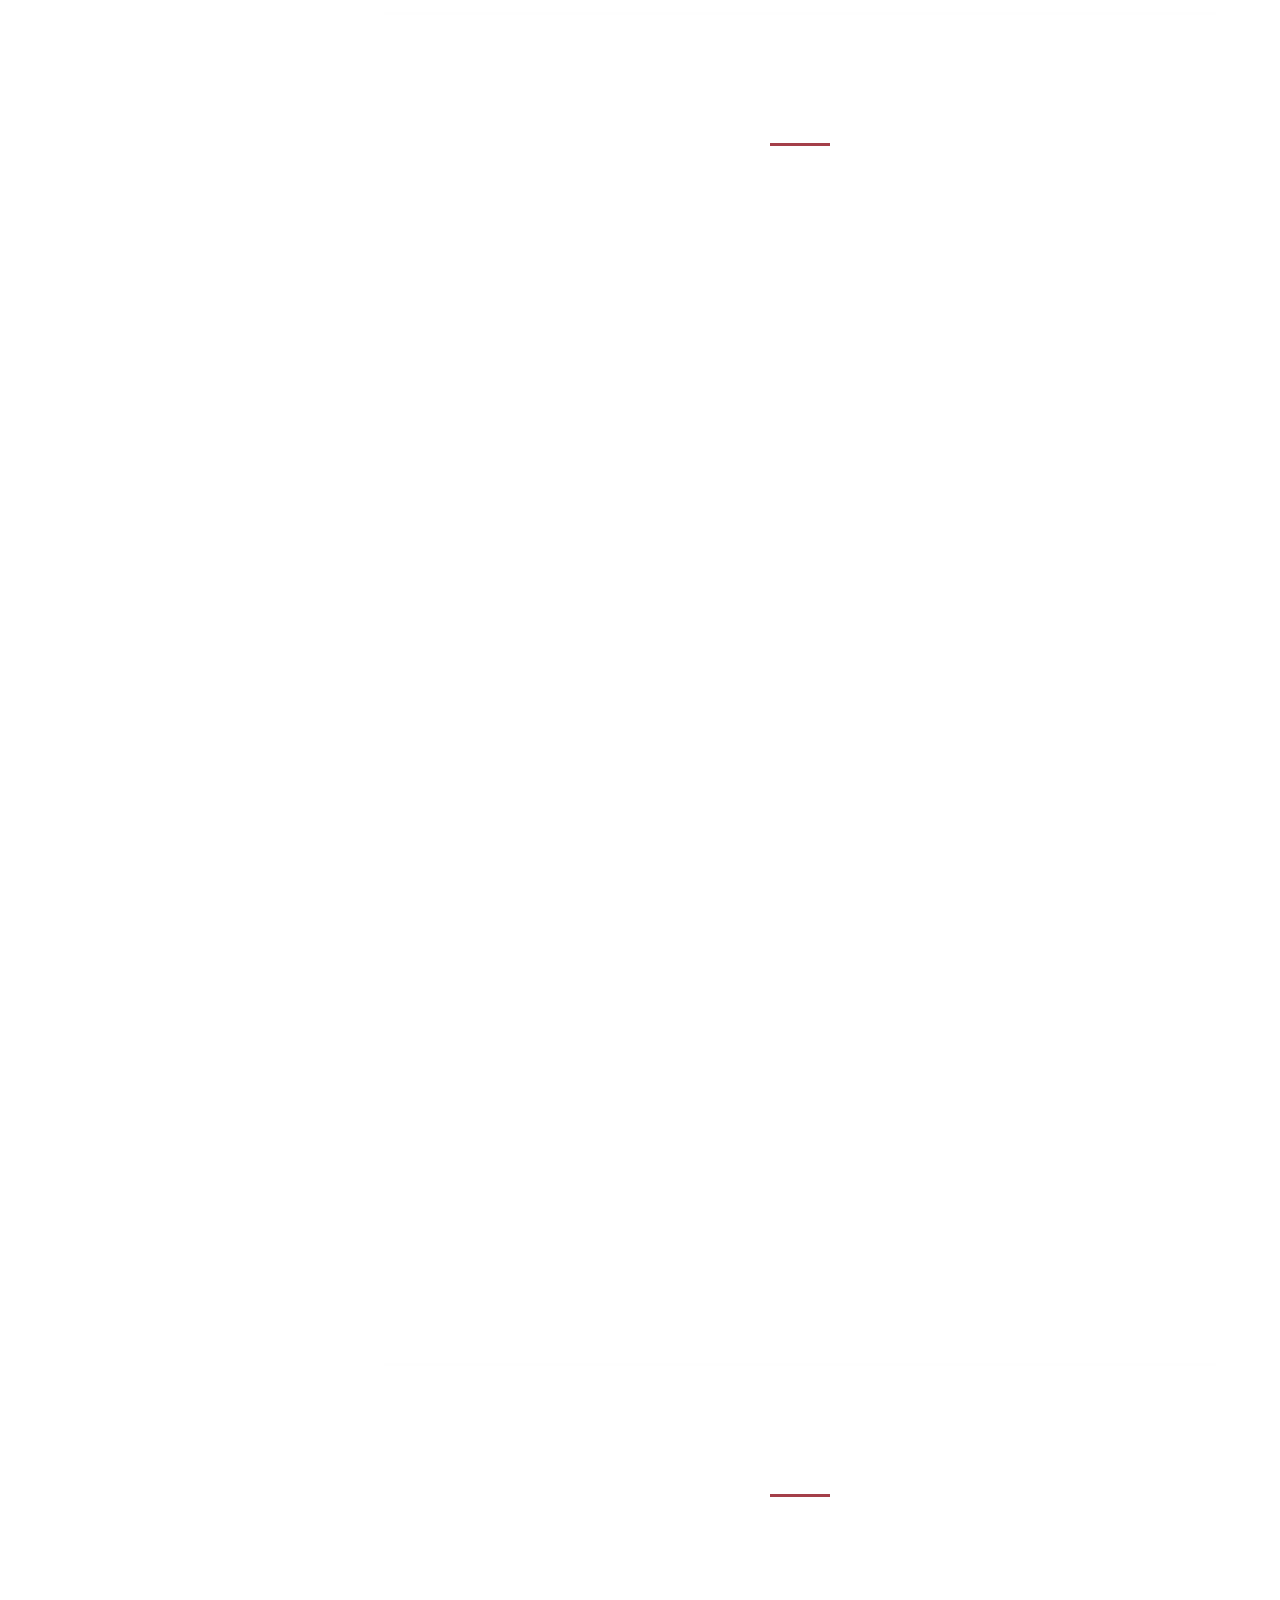
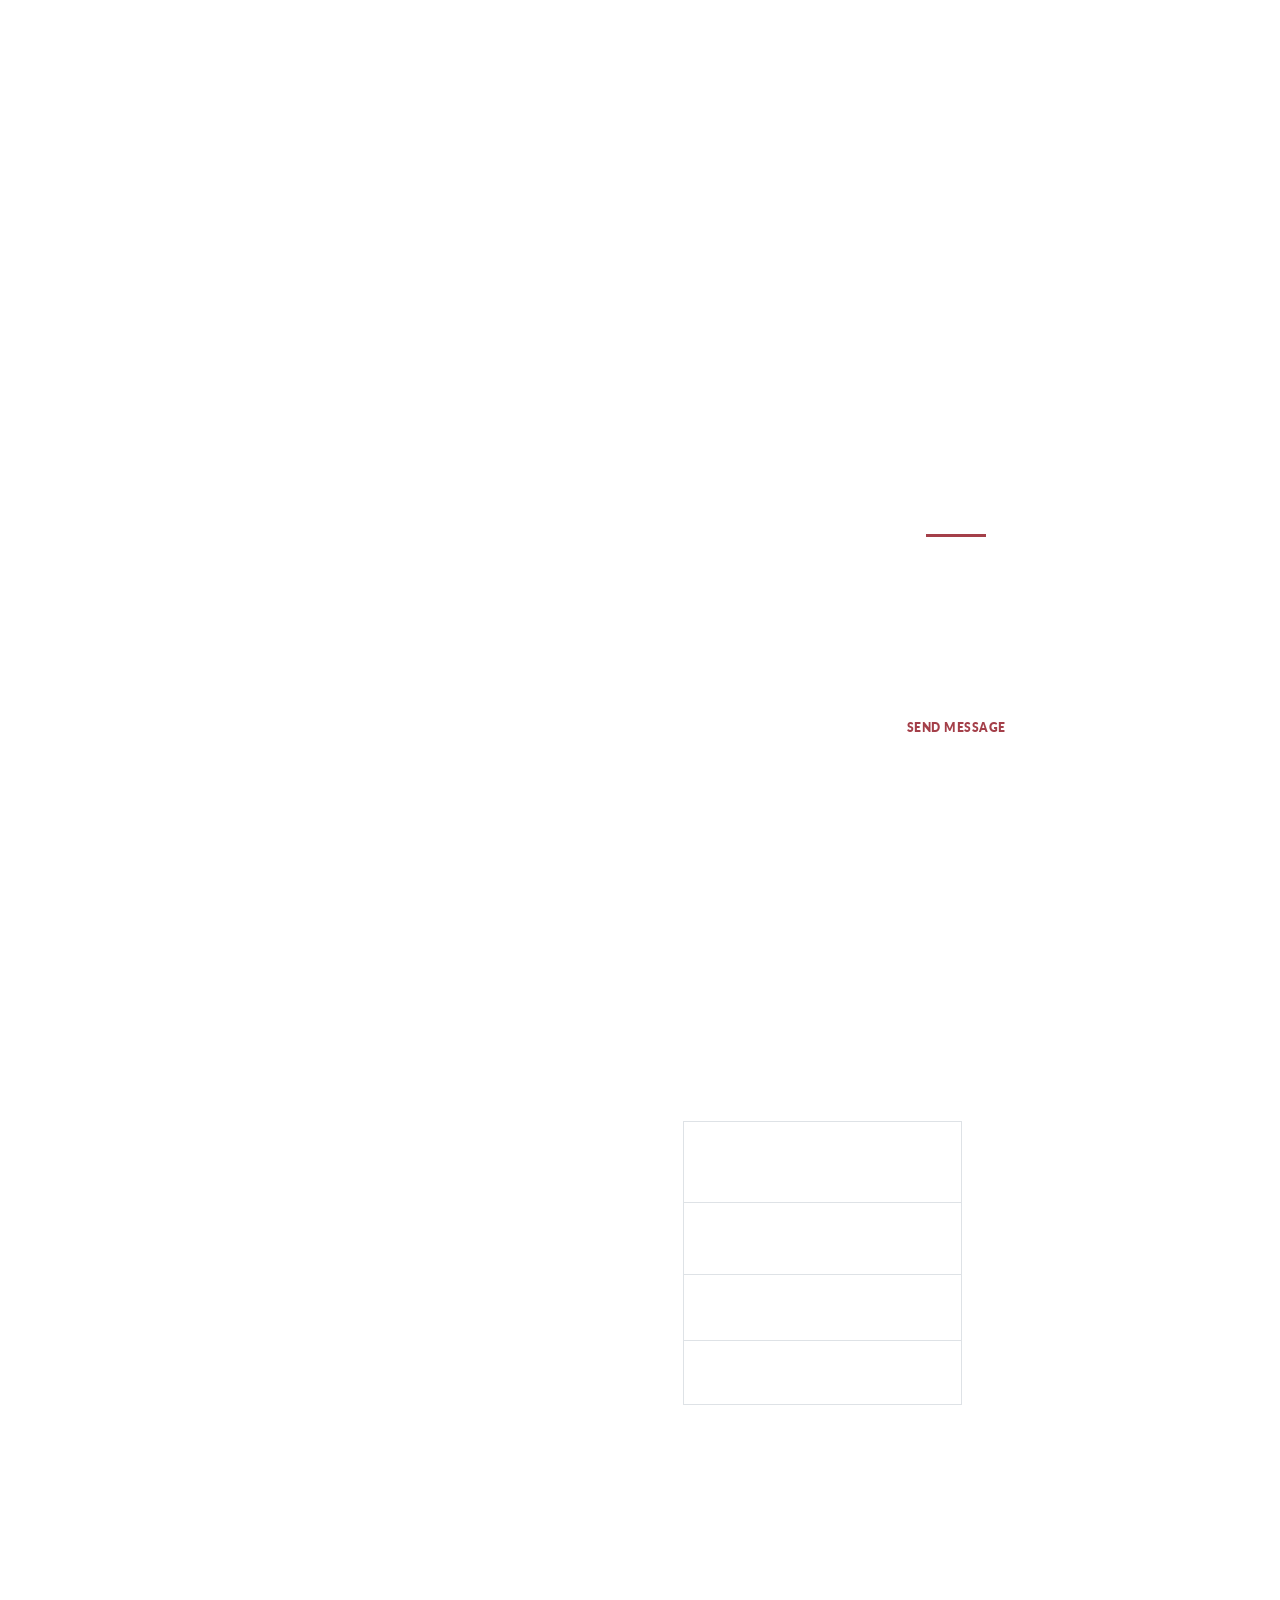
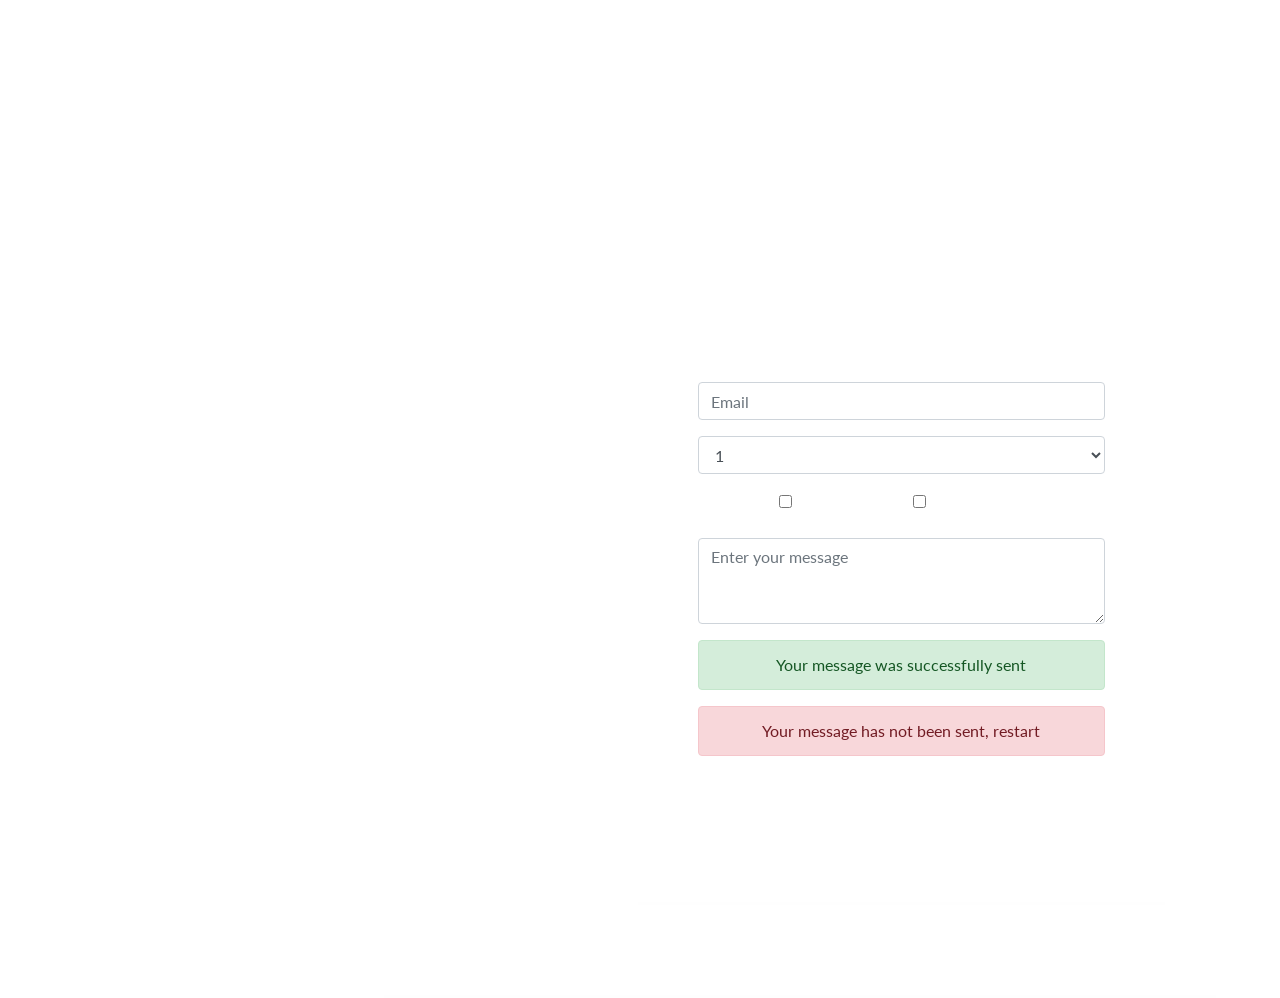
==== commit 6018d713: "Update index.html" ====
--- a/index.html
+++ b/index.html
@@ -45,7 +45,7 @@
             </div>
             <nav class="main-nav" role="navigation">
               <ul class="main-menu">
-                <li><a href="#section1">About Me</a></li>
+                <li><a href="www.google.com">About Me</a></li>
                 <li><a href="#section2">Kemampuan Teknis</a></li>
                 <li><a href="#section3">Harapan Setelah Lulus</a></li>
                 <li><a href="json.html">Data Scraping 1</a></li>
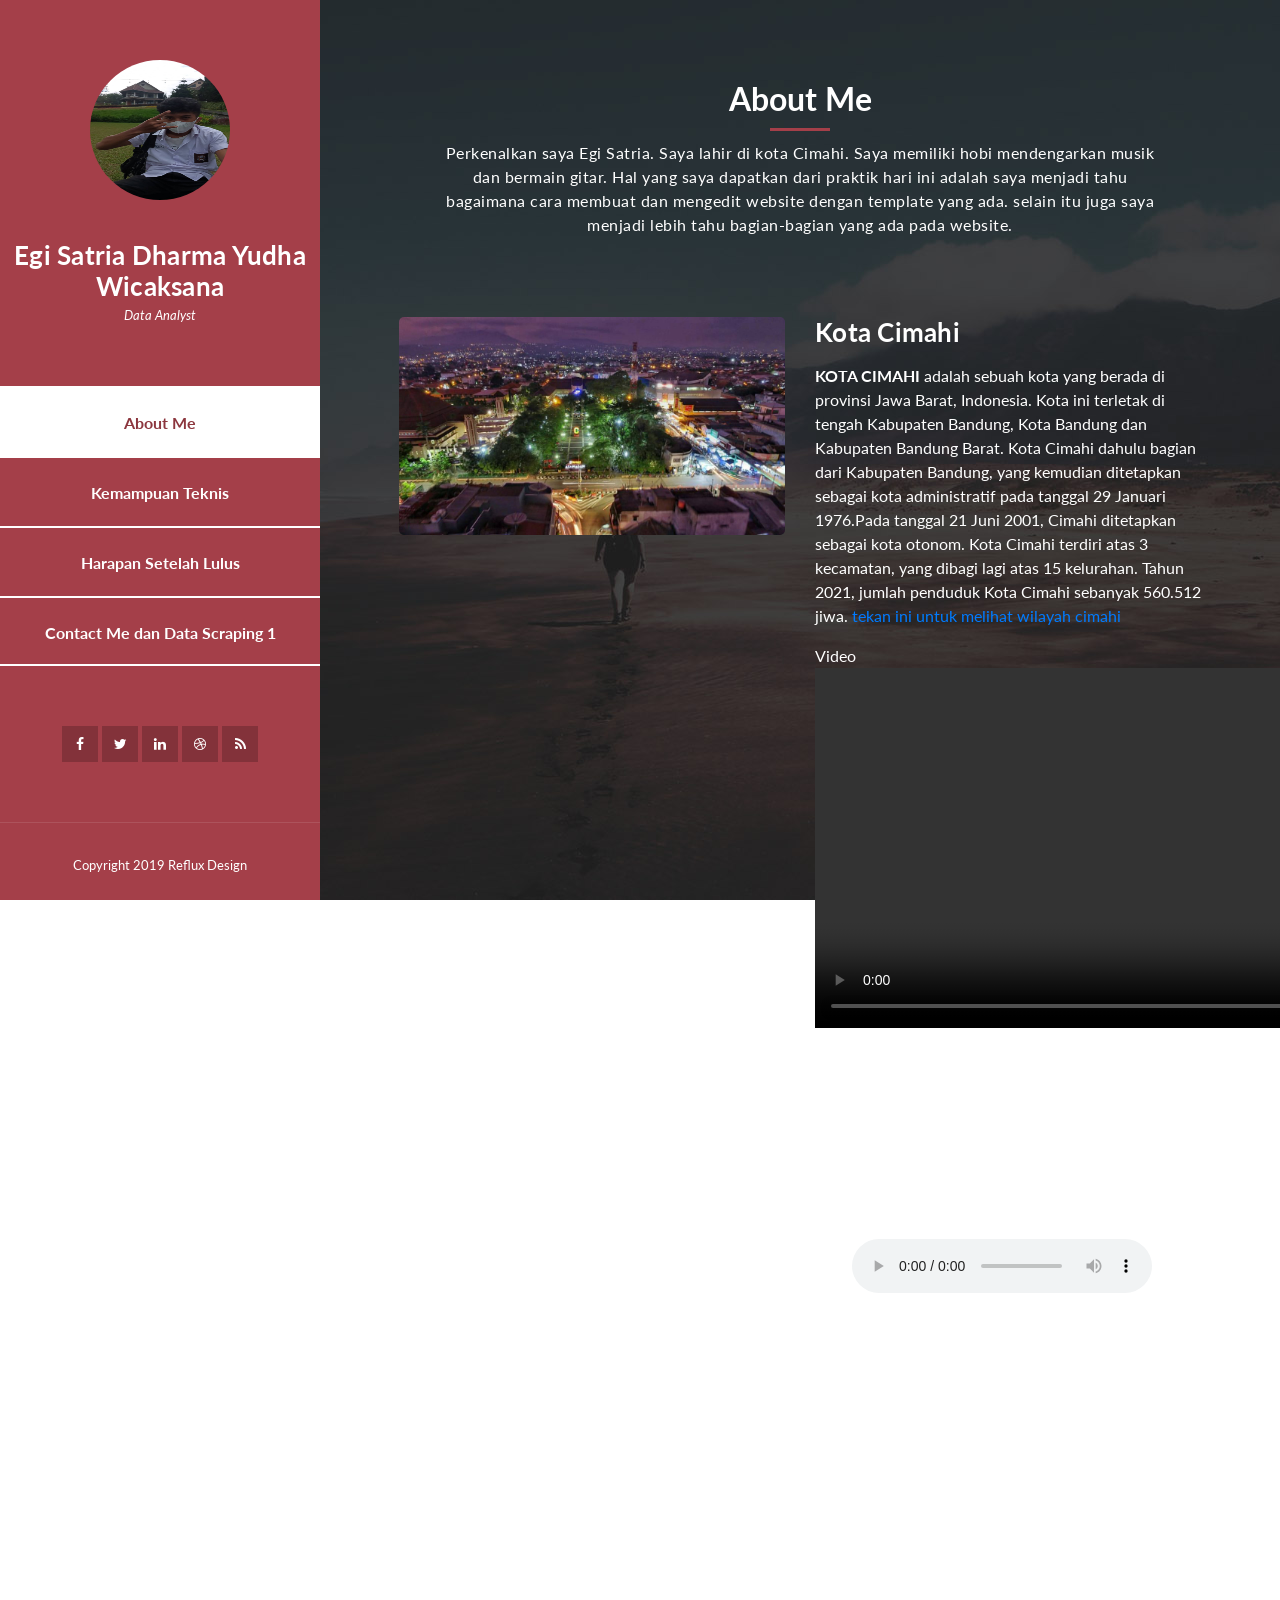
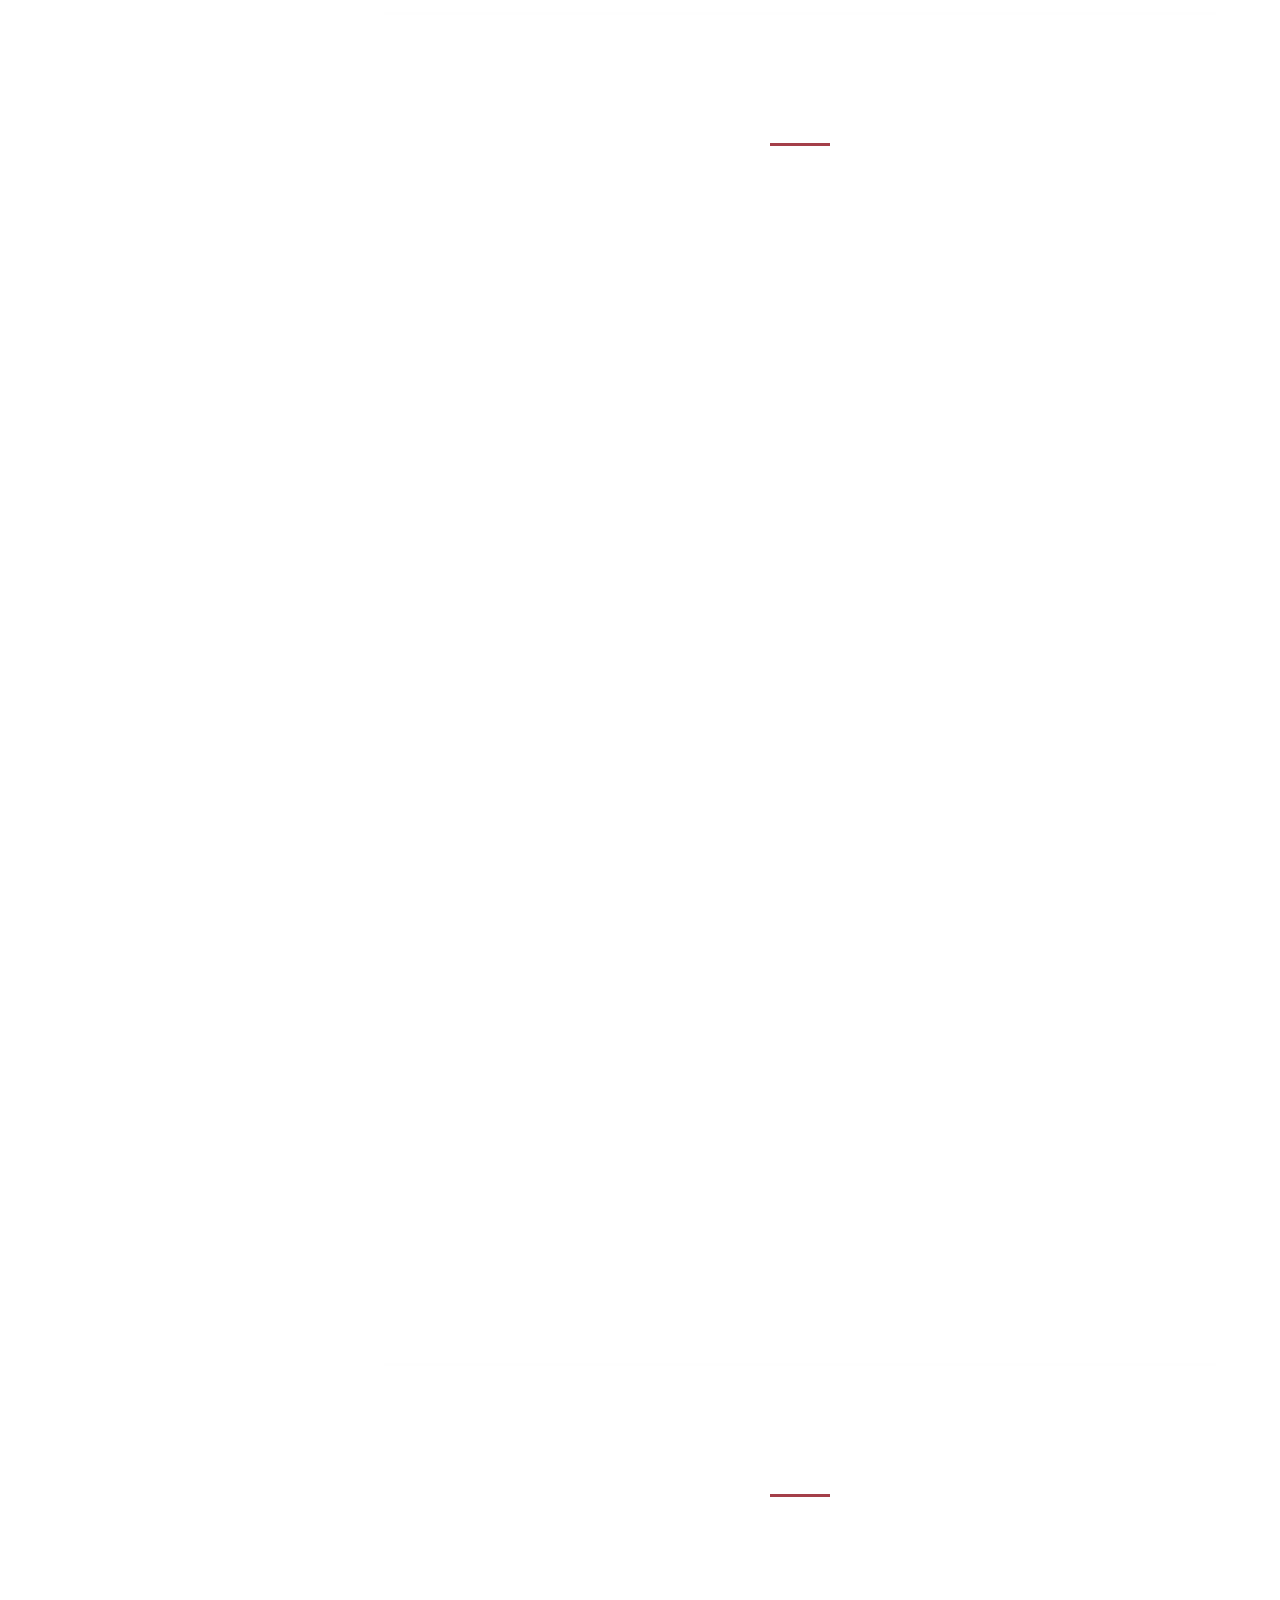
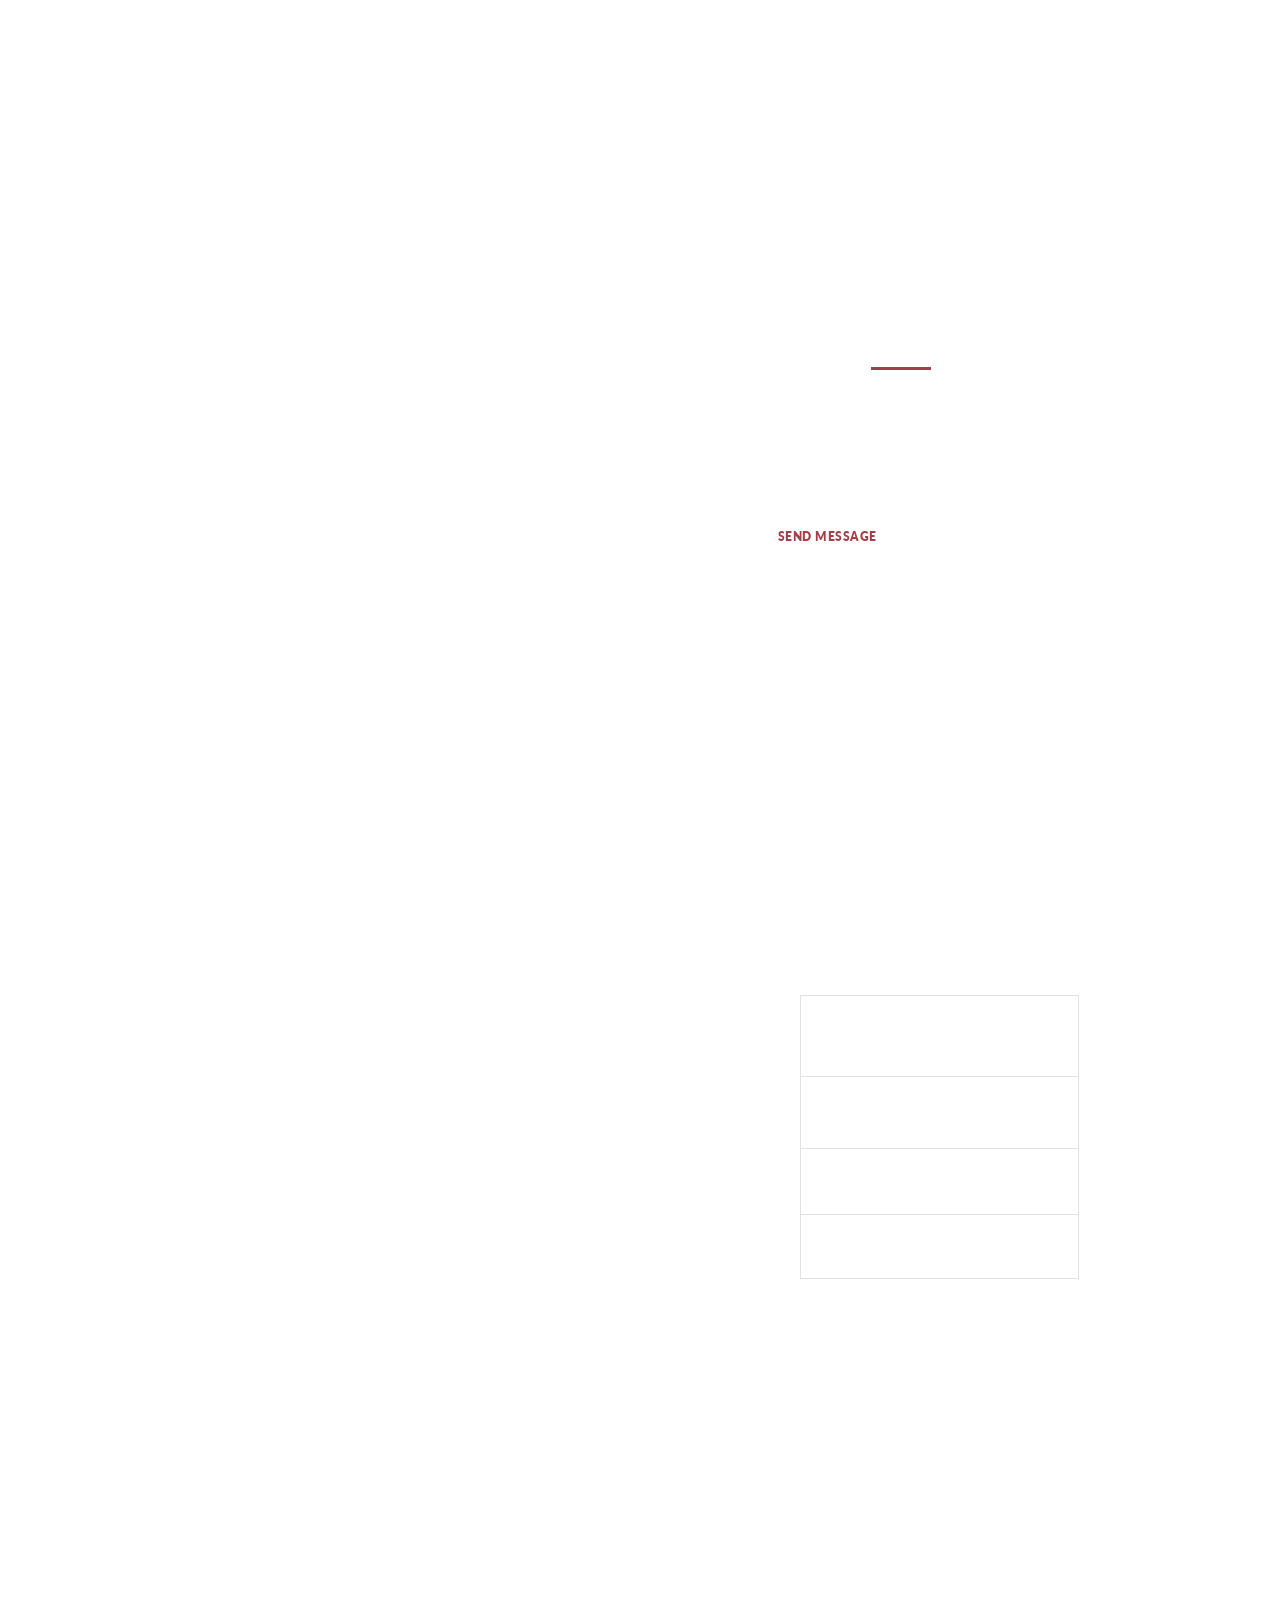
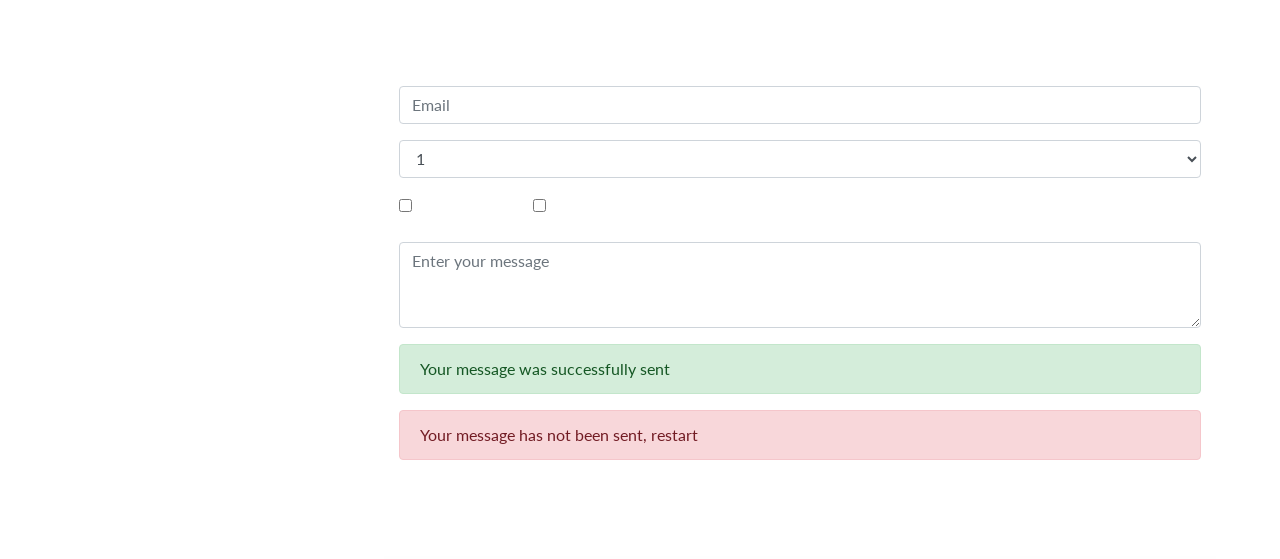
==== commit d11e9f5a: "Update index.html" ====
--- a/index.html
+++ b/index.html
@@ -45,10 +45,10 @@
             </div>
             <nav class="main-nav" role="navigation">
               <ul class="main-menu">
-                <li><a href="www.google.com">About Me</a></li>
+                <li><a href="#section1">About Me</a></li>
                 <li><a href="#section2">Kemampuan Teknis</a></li>
                 <li><a href="#section3">Harapan Setelah Lulus</a></li>
-                <li><a href="json.html">Data Scraping 1</a></li>
+   
                 <li><a href="#section4">Contact Me dan Data Scraping 1</a></li>
               </ul>
             </nav>
@@ -235,16 +235,7 @@
           <div class="row">
             <div class="isotope-wrapper">
               <form class="isotope-toolbar">
-                
-                <section class="section my-work" data-section="json.html">
-        <div class="container">
-          <div class="section-heading">
-            <a href="json.html">Data Scriping 1</a>
-          <div class="row">
-            <div class="isotope-wrapper">
-              <form class="isotope-toolbar">
-
-
+ 
       <section class="section contact-me" data-section="section4">
         <div class="container">
           <div class="section-heading">
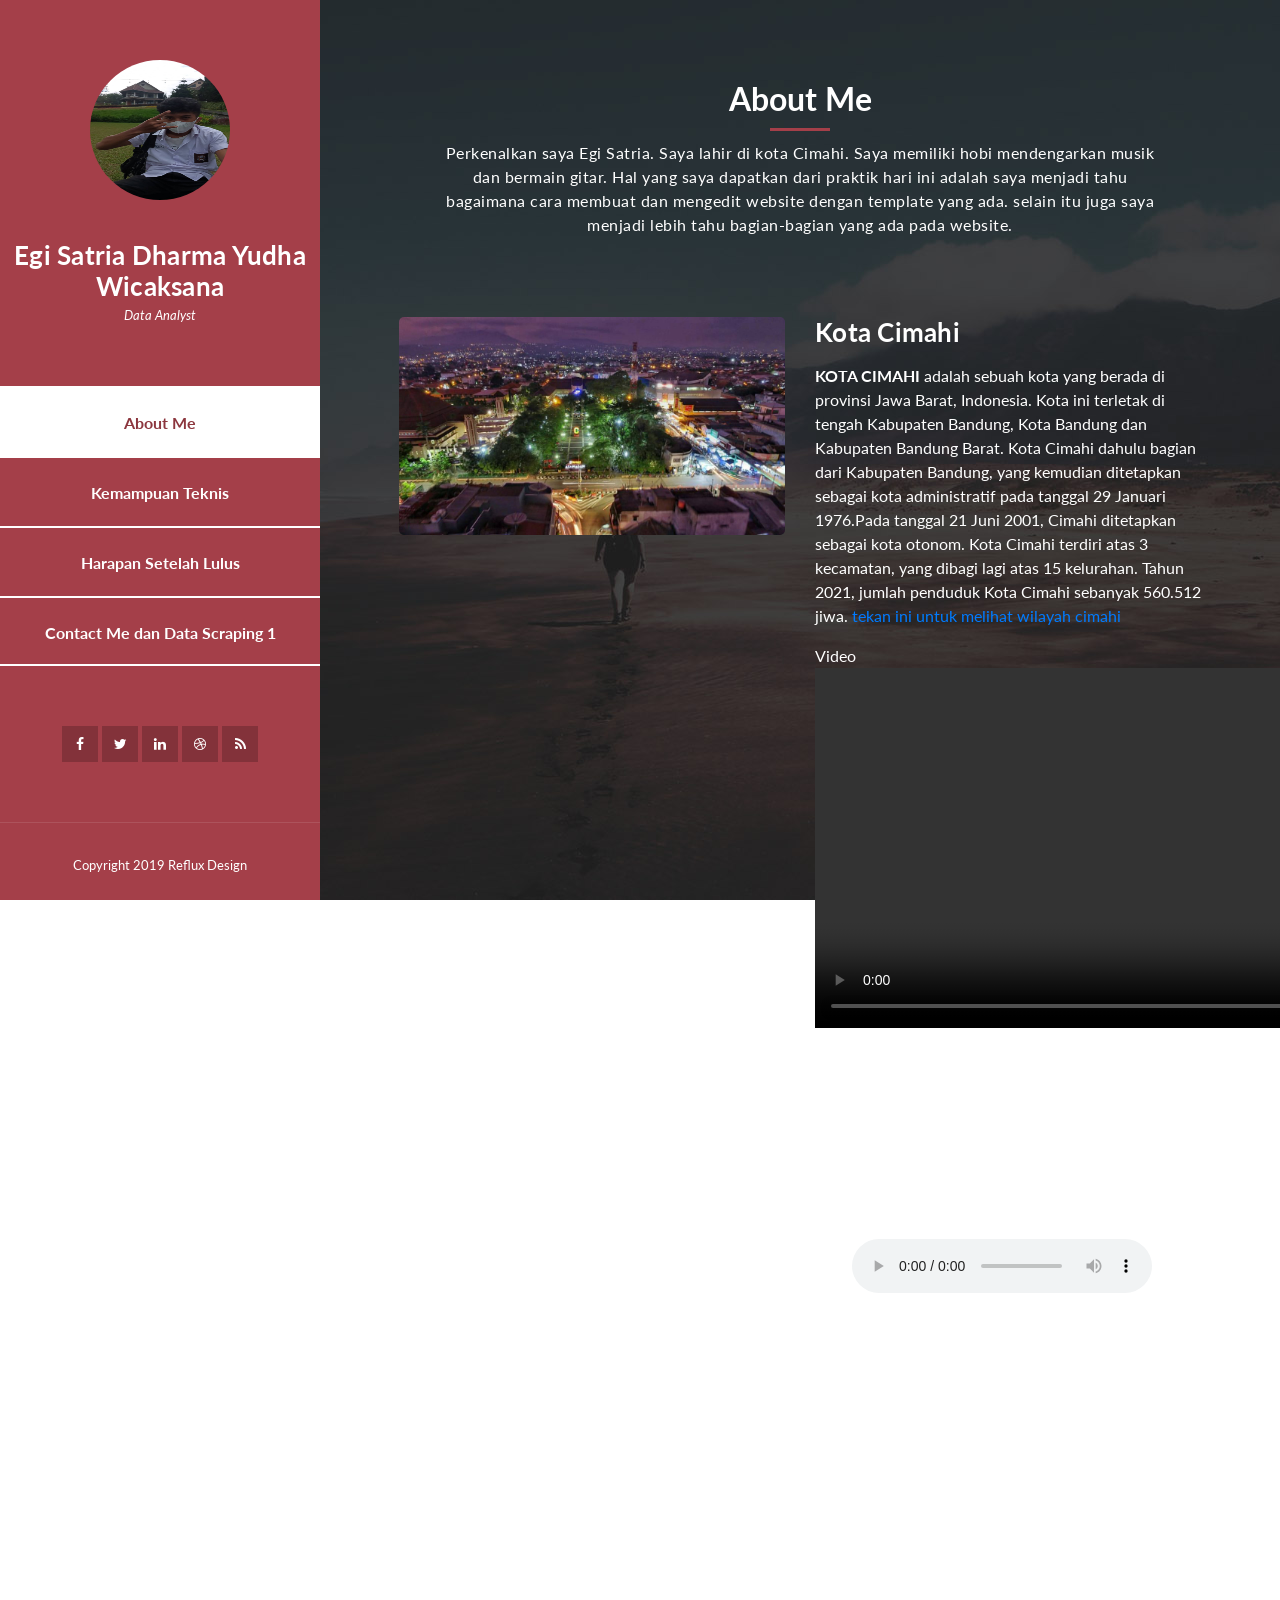
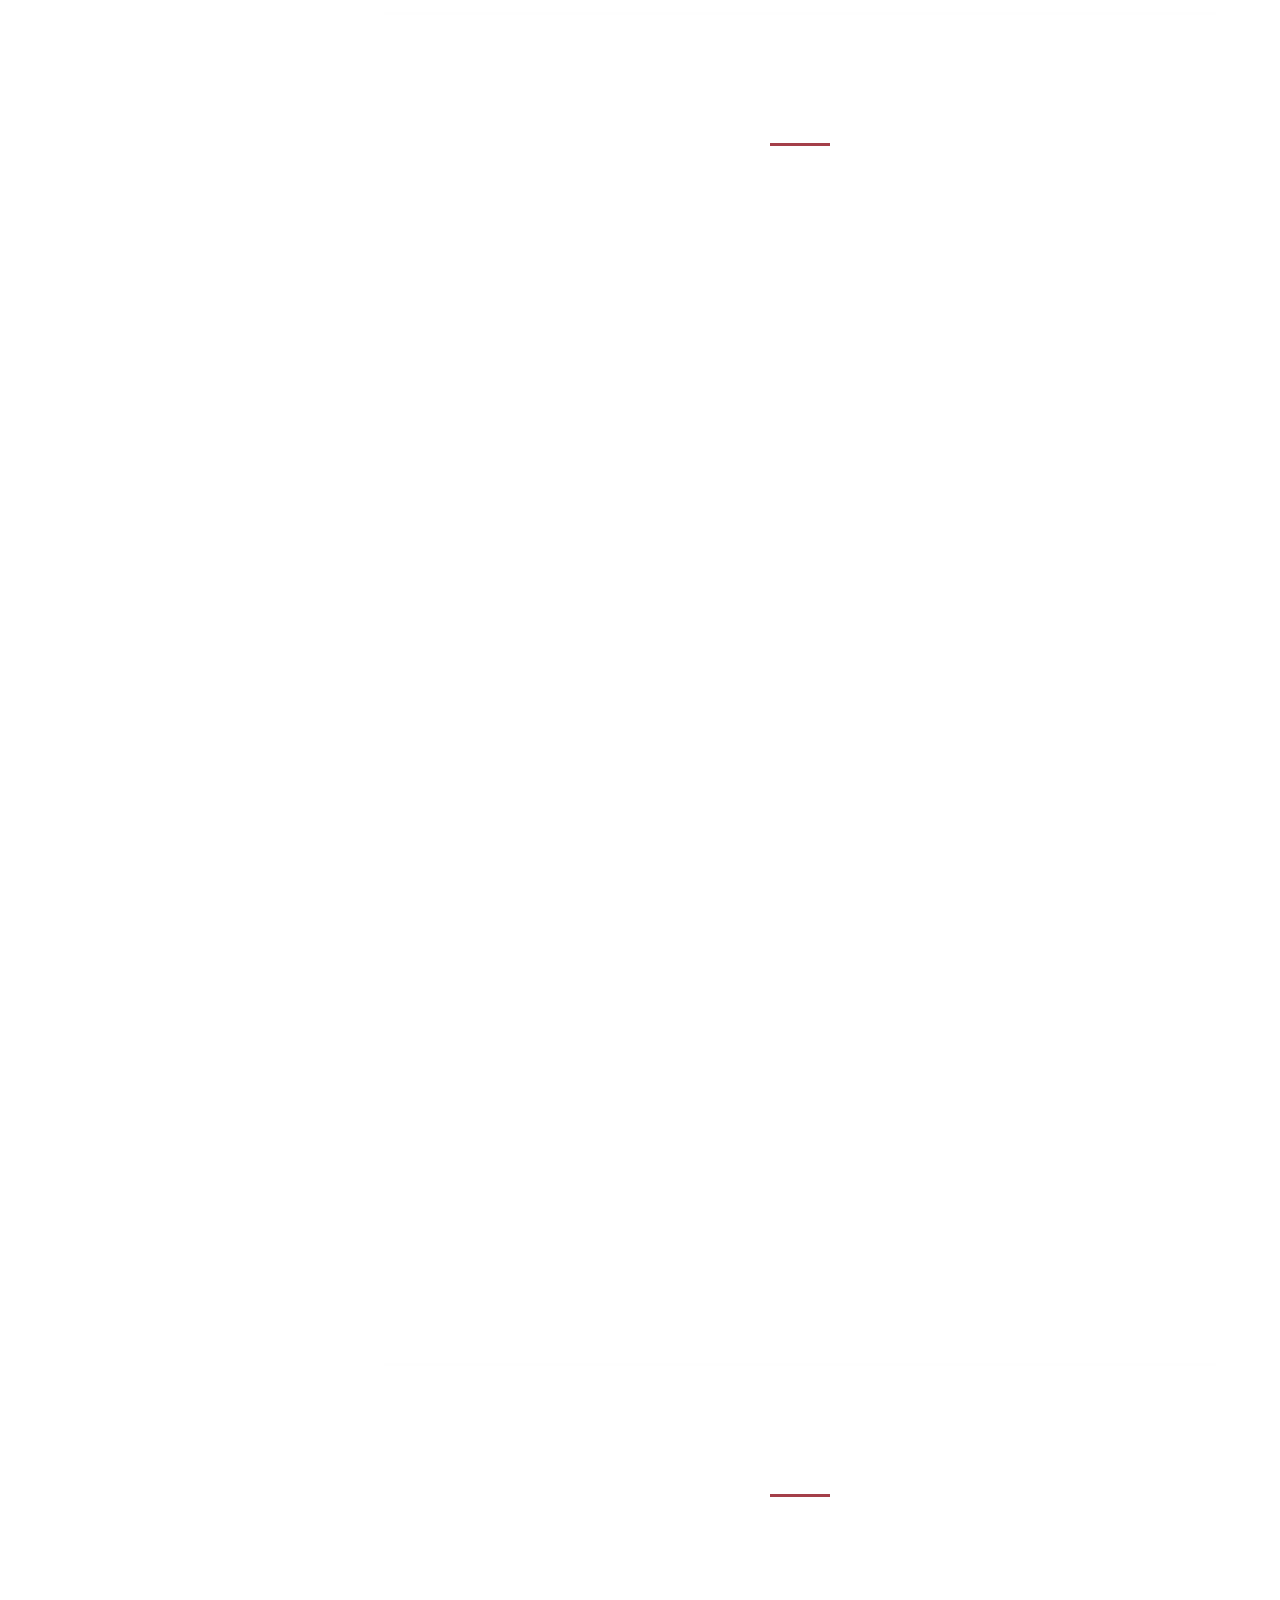
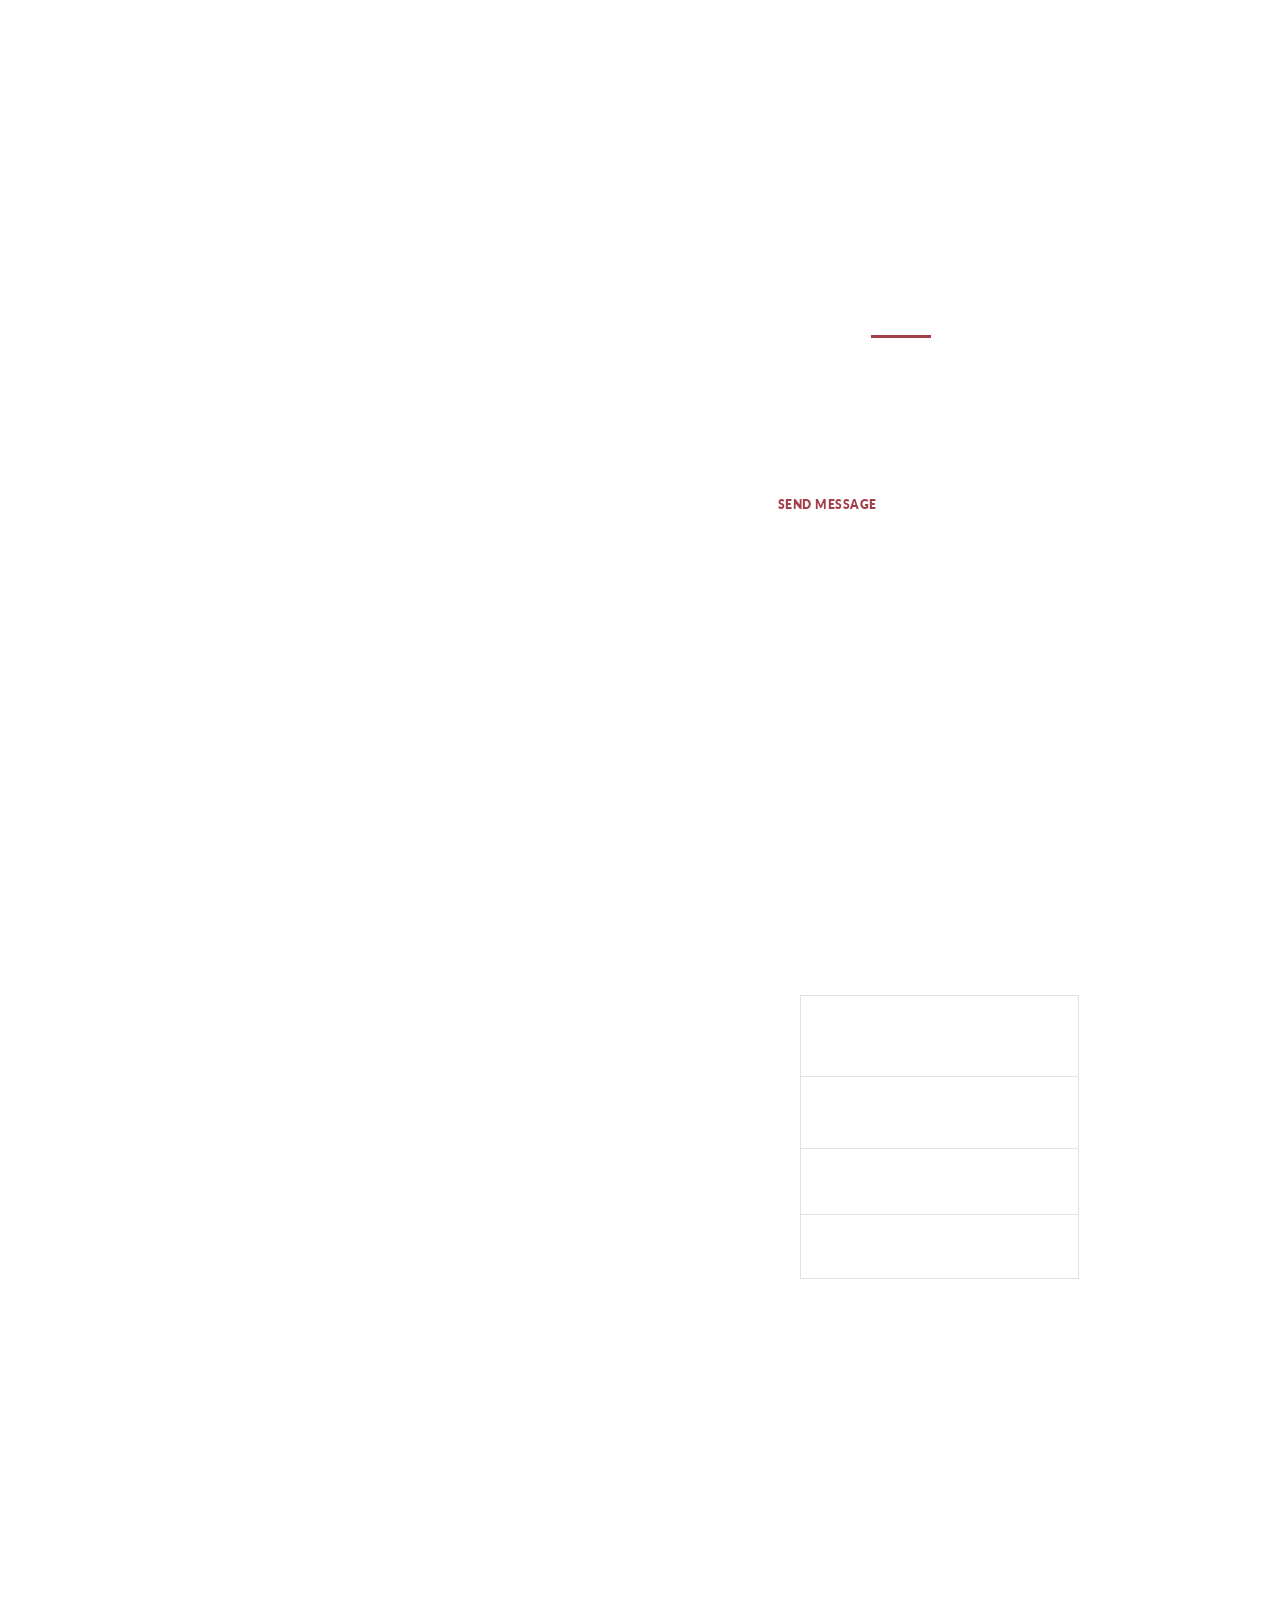
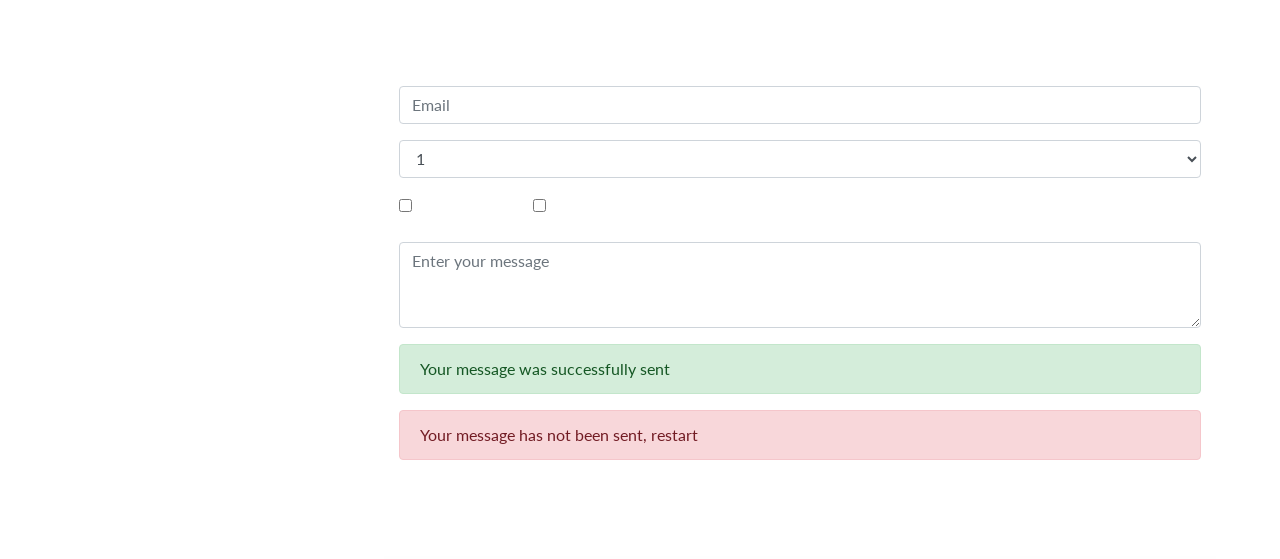
==== commit 84b9faeb: "Update index.html" ====
--- a/index.html
+++ b/index.html
@@ -243,8 +243,7 @@
             <p>
               <div class="section-heading">
               <a href="json.html">Data Scriping 1</a>
-            </p>
-            <p>
+           
             </p>
             <h2>Contact Me</h2>
             <div class="line-dec"></div>
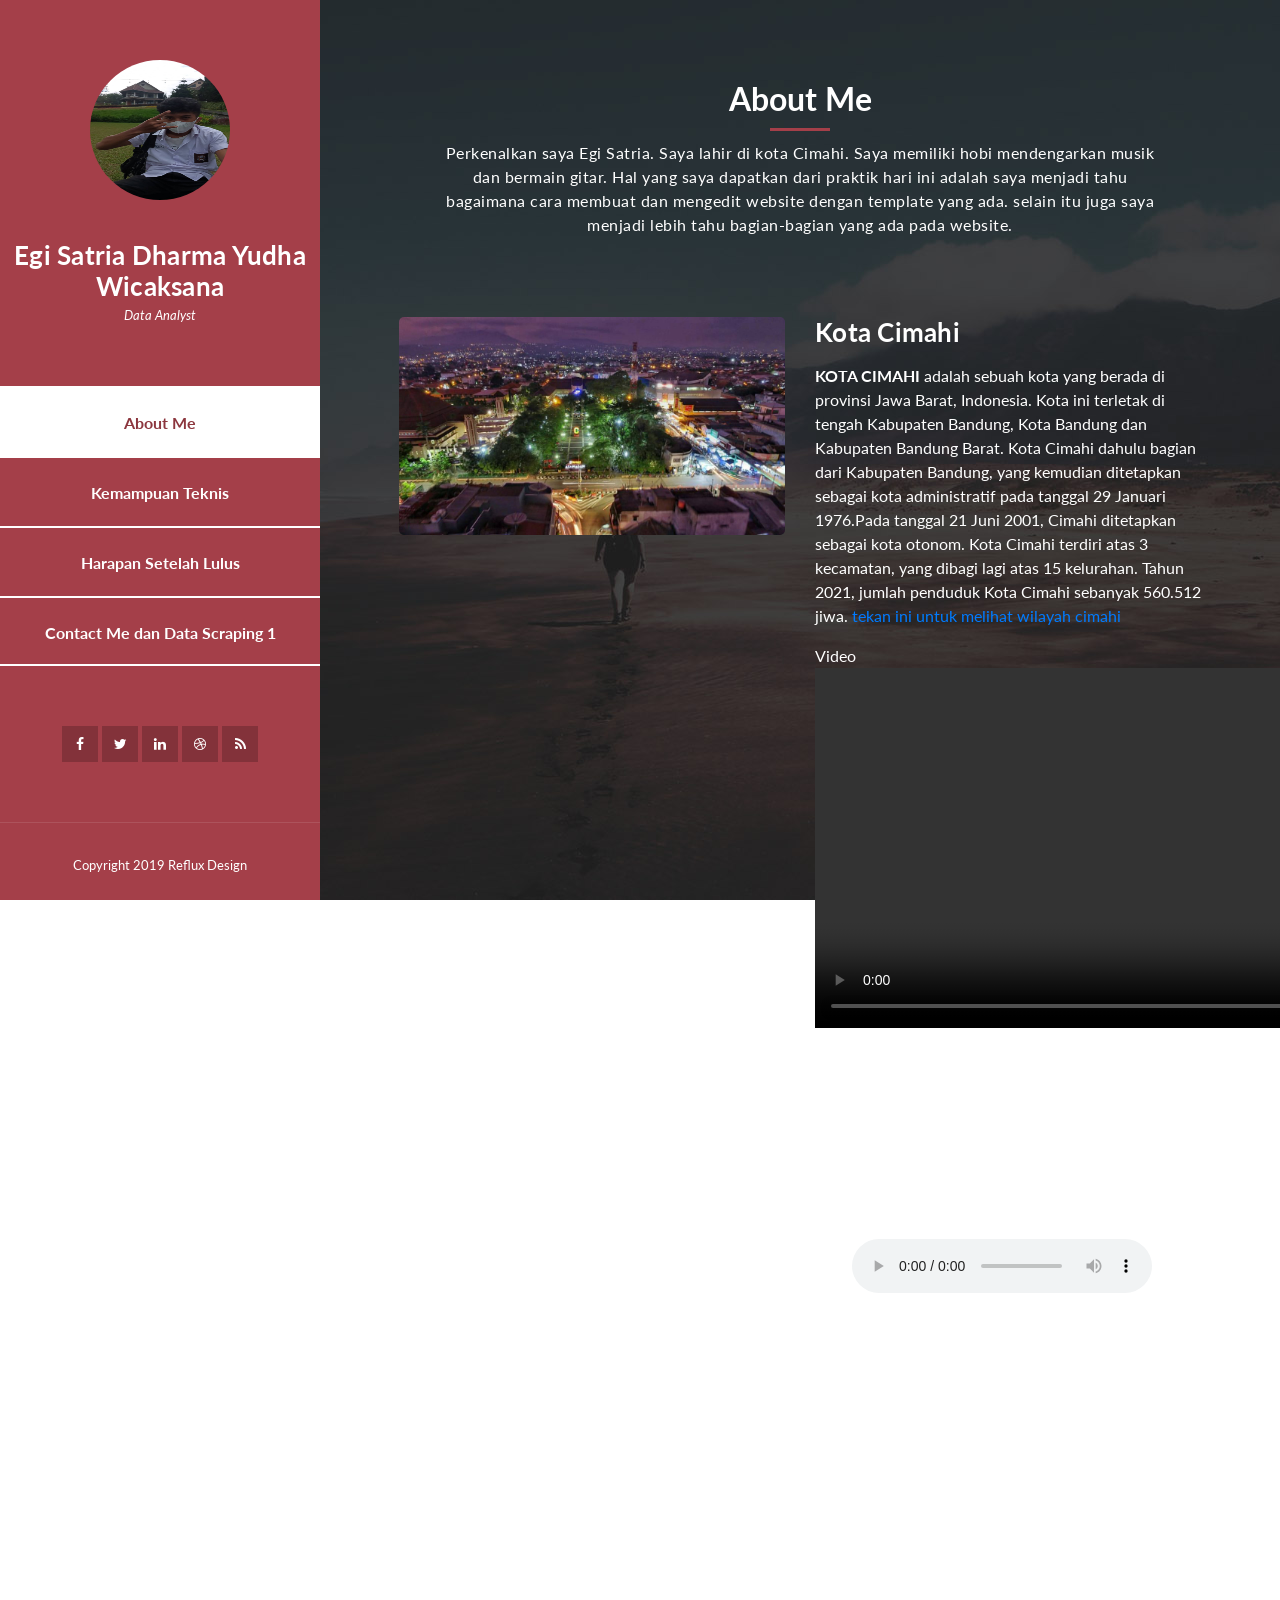
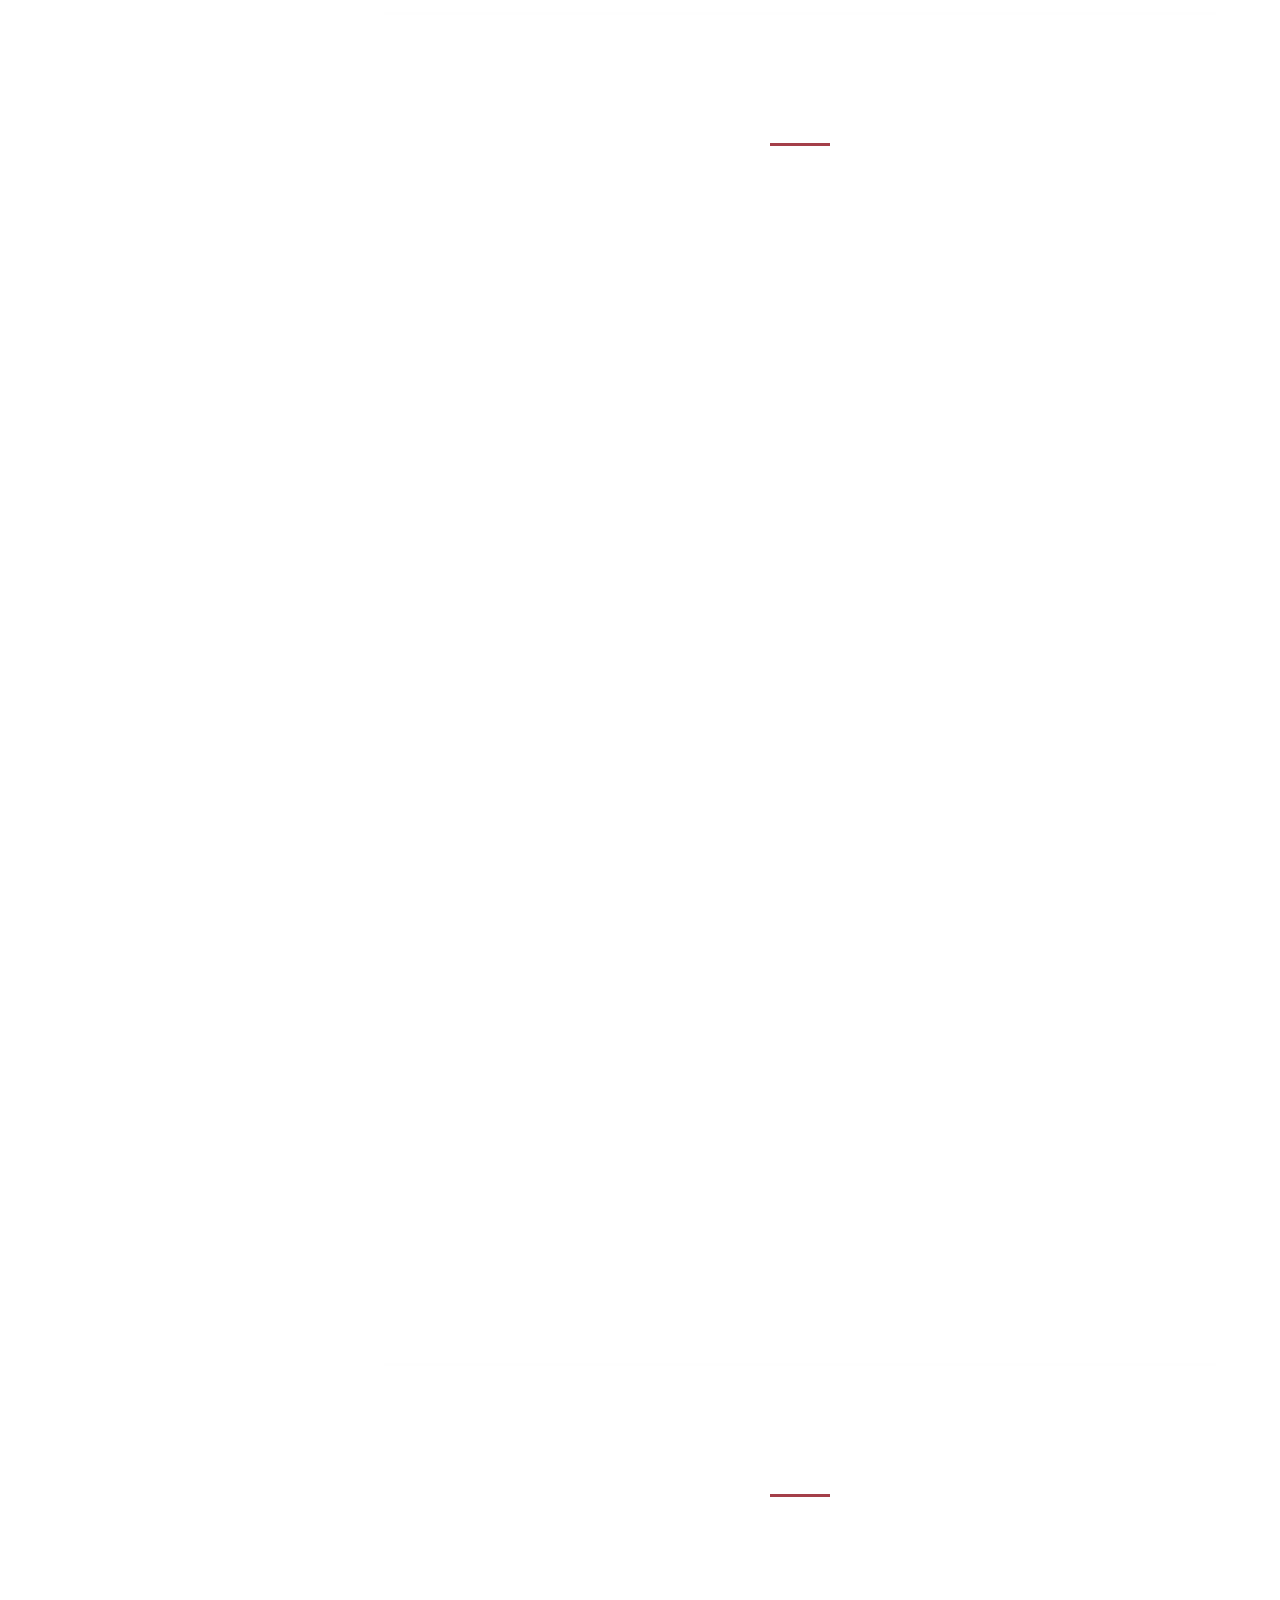
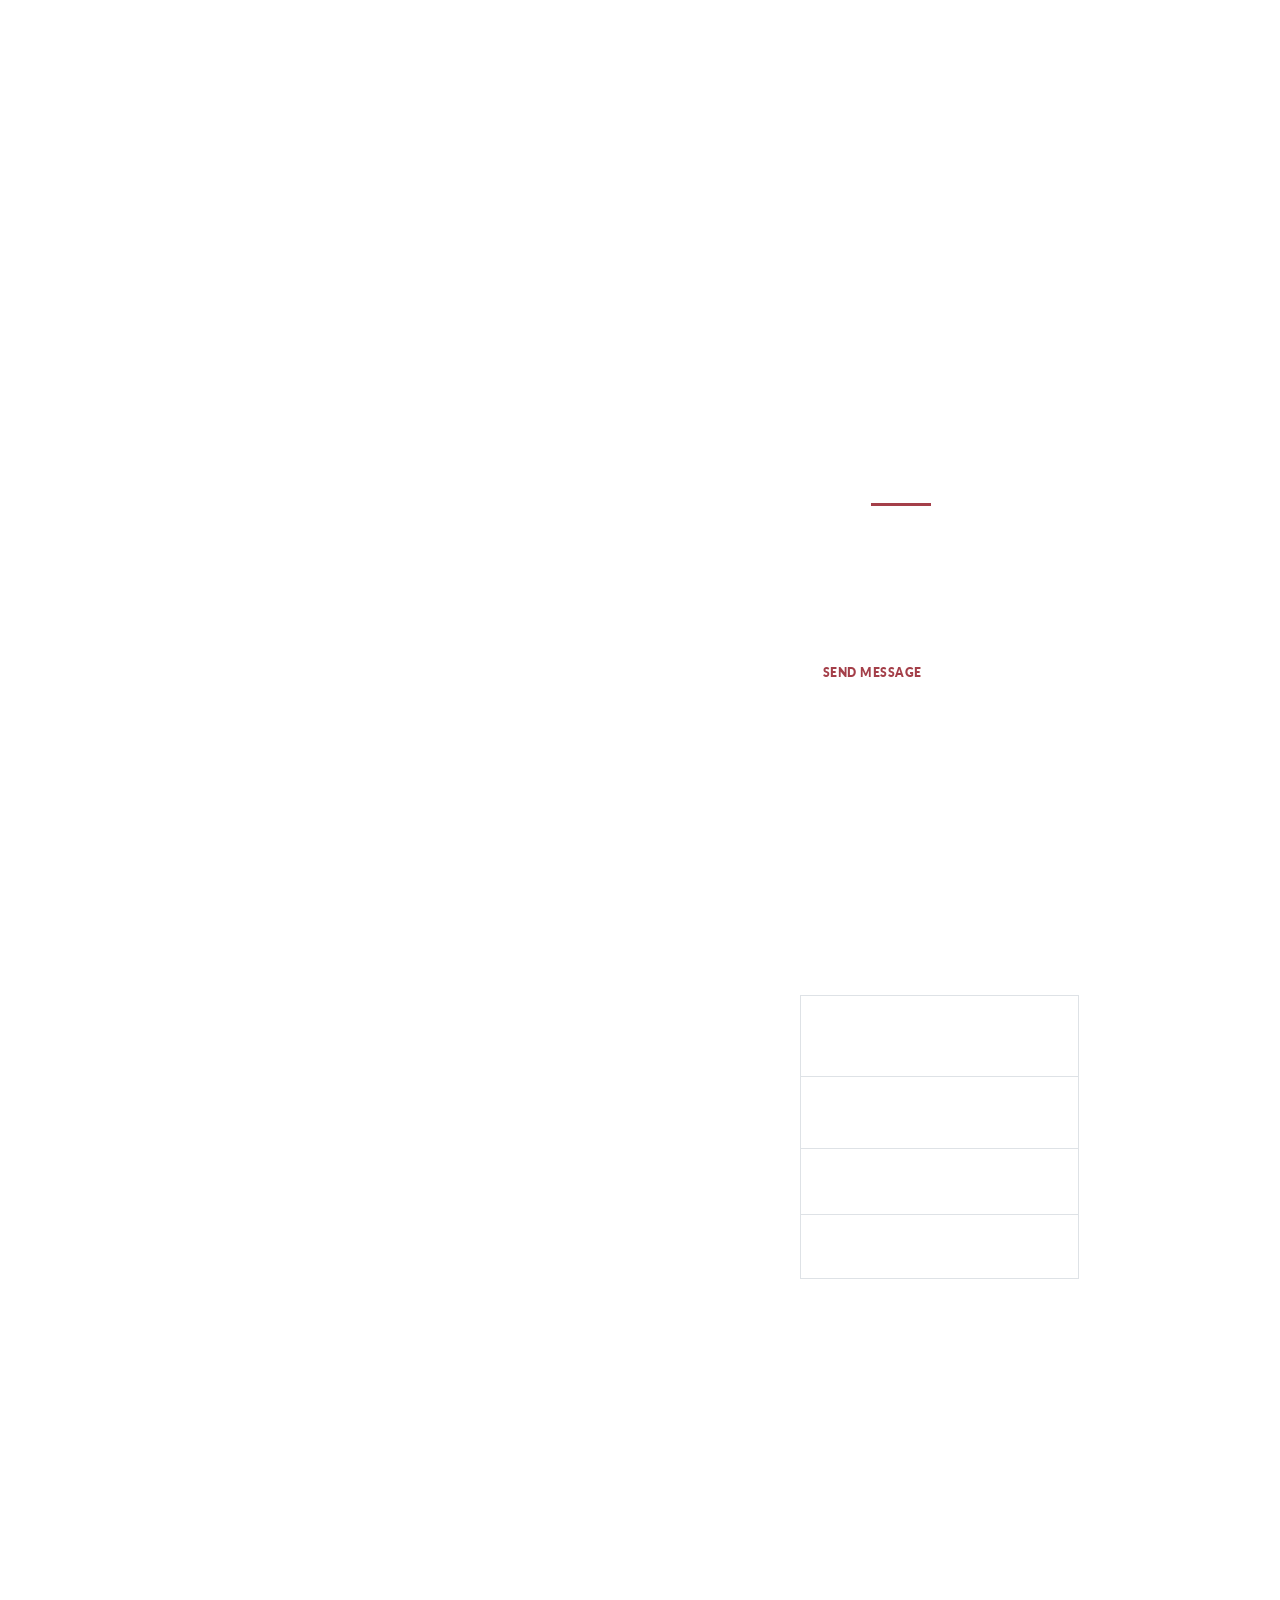
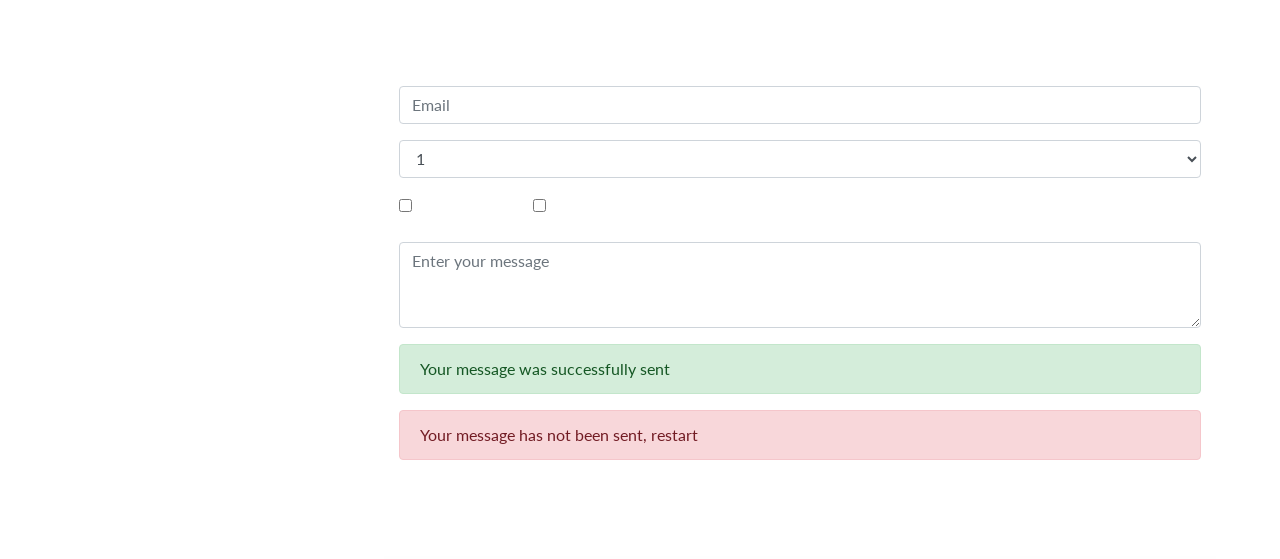
==== commit 4b272d50: "Update index.html" ====
--- a/index.html
+++ b/index.html
@@ -243,6 +243,11 @@
             <p>
               <div class="section-heading">
               <a href="json.html">Data Scriping 1</a>
+            </p>
+            
+            <p>
+              <div class="section-heading">
+              <a href="json1.html">Data Scriping 1</a>
            
             </p>
             <h2>Contact Me</h2>
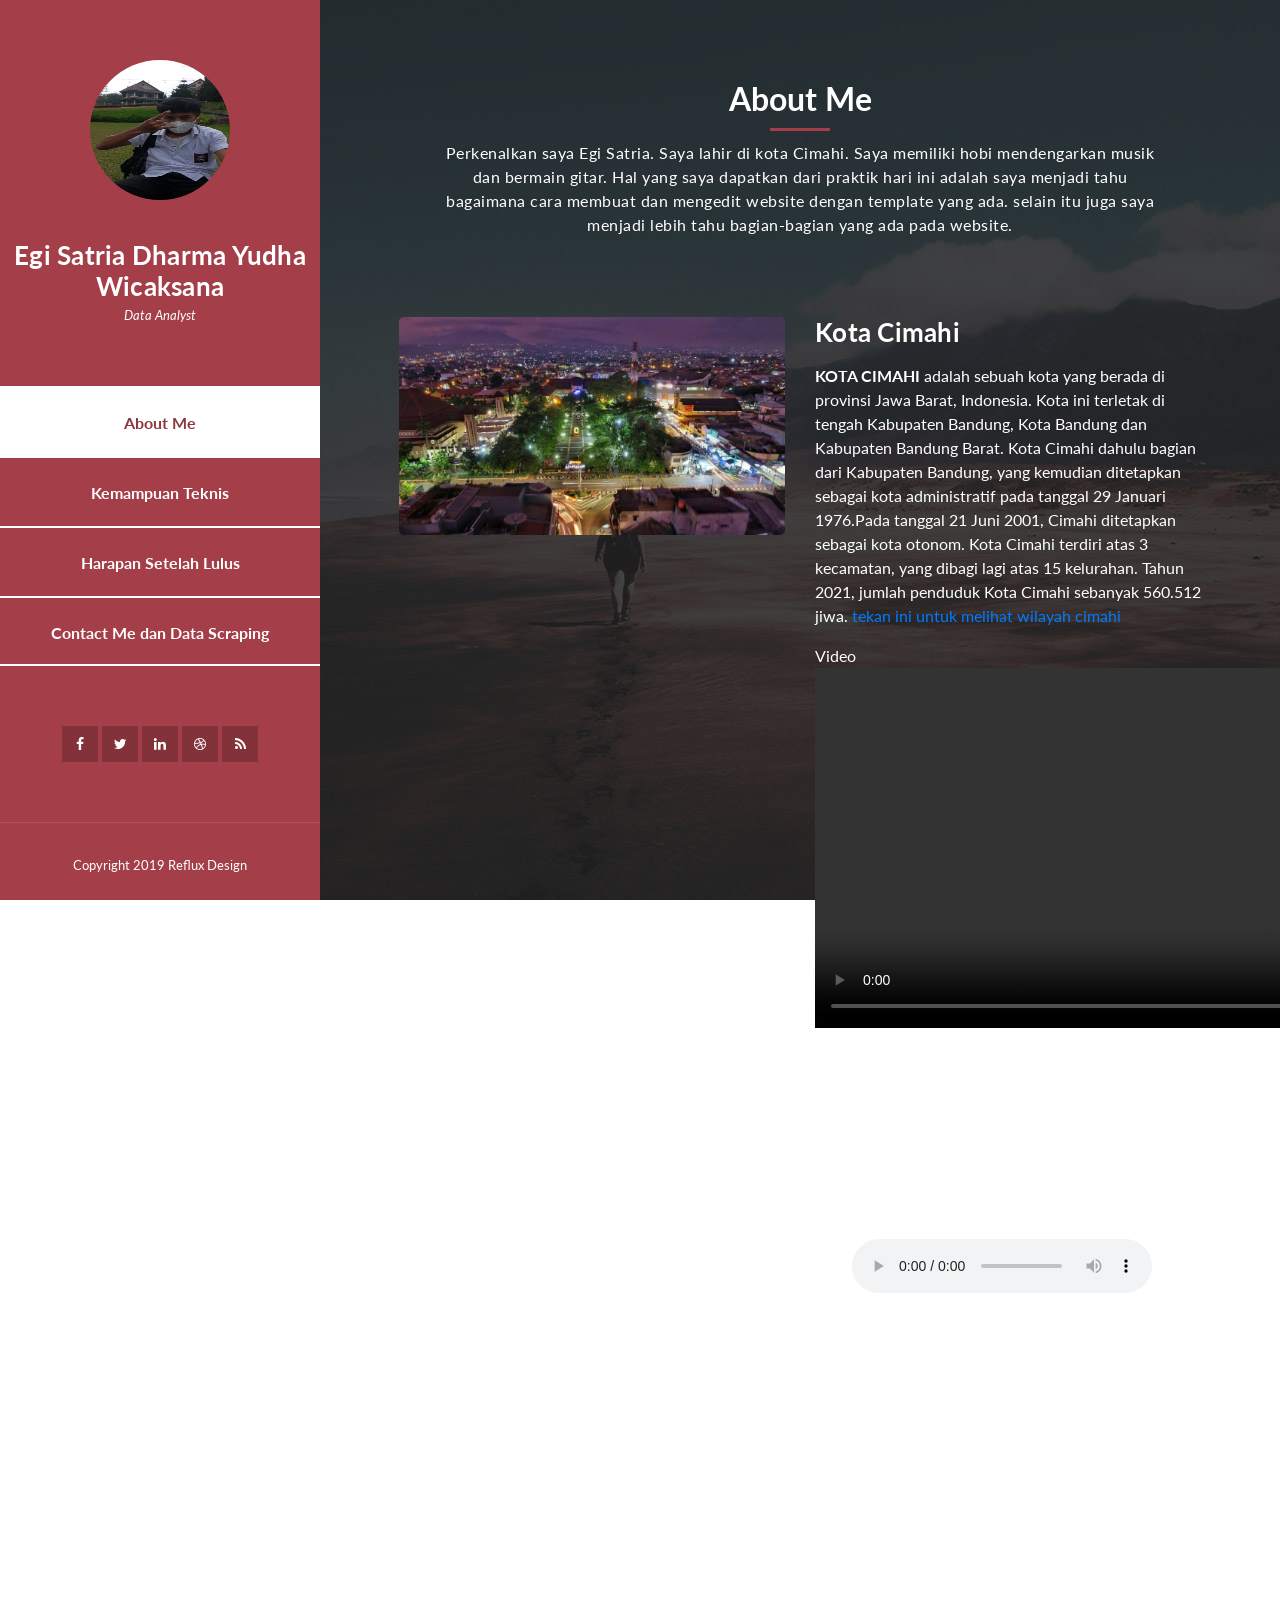
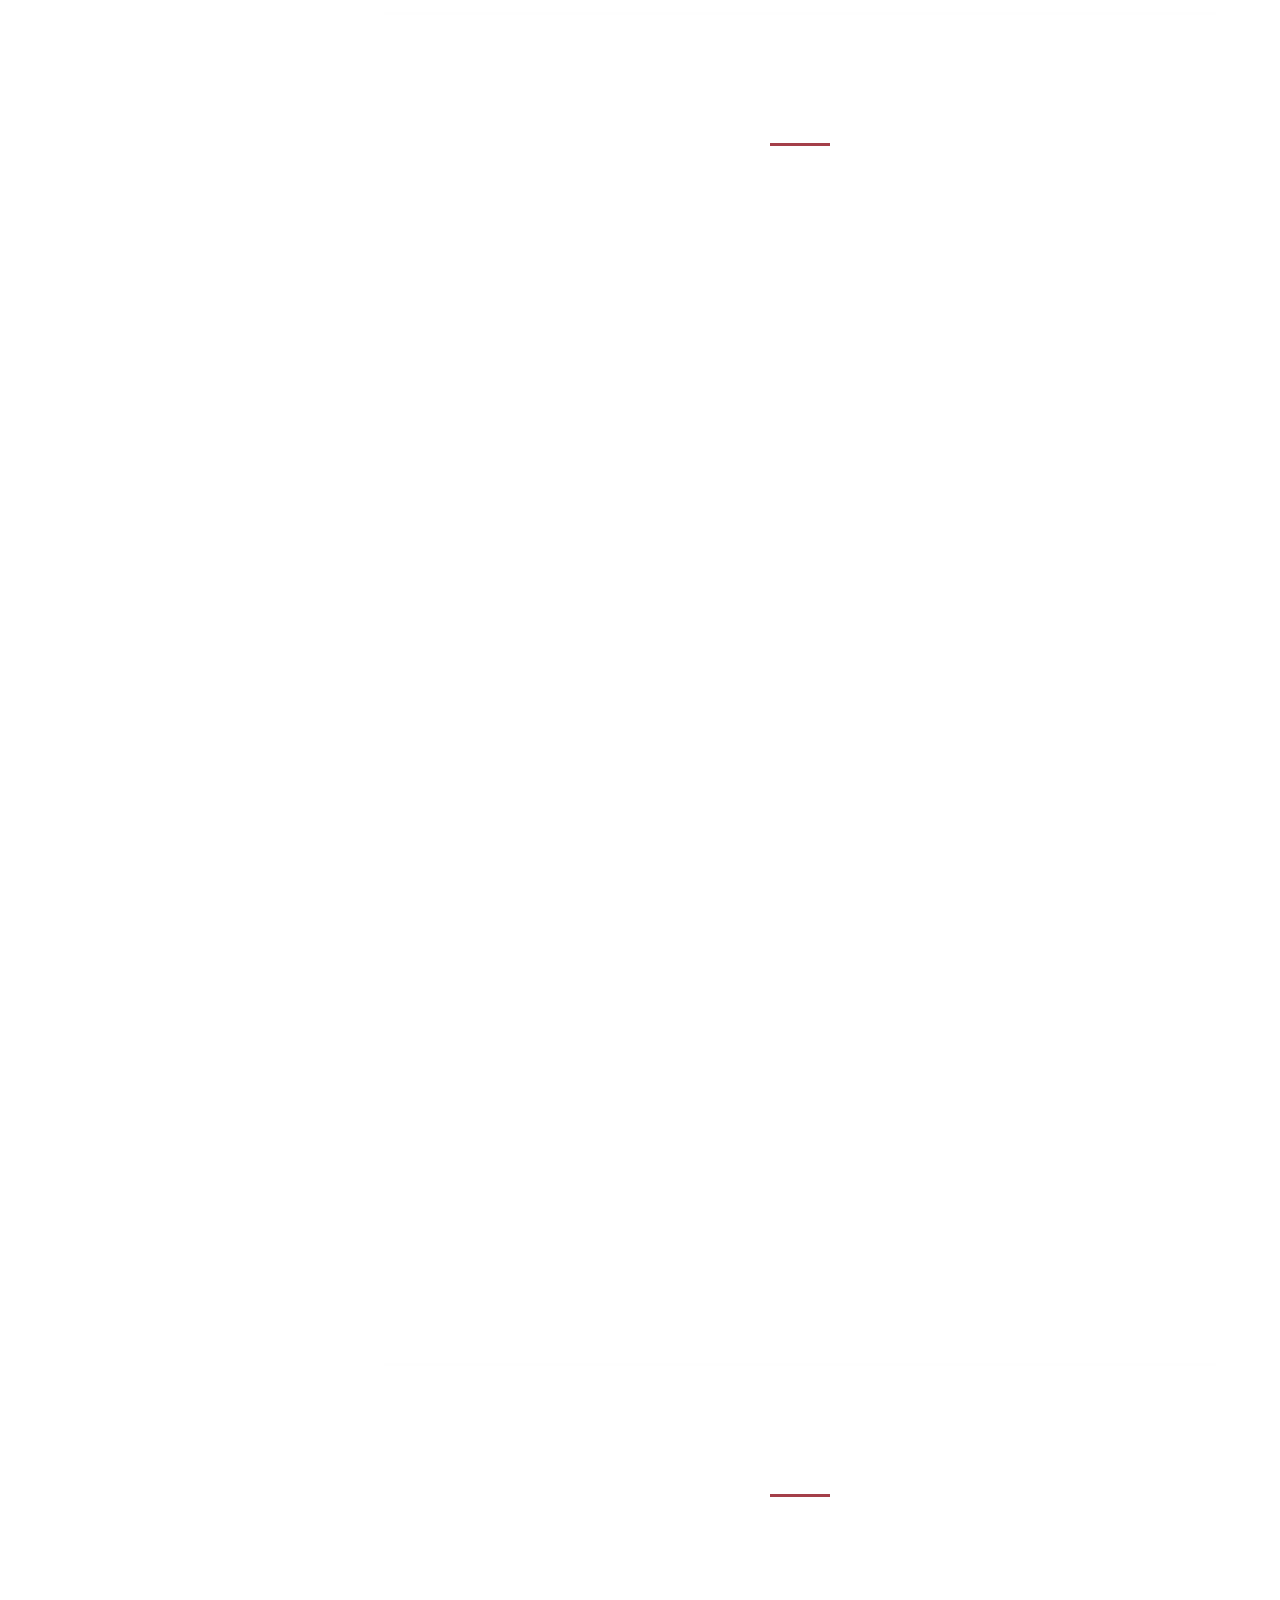
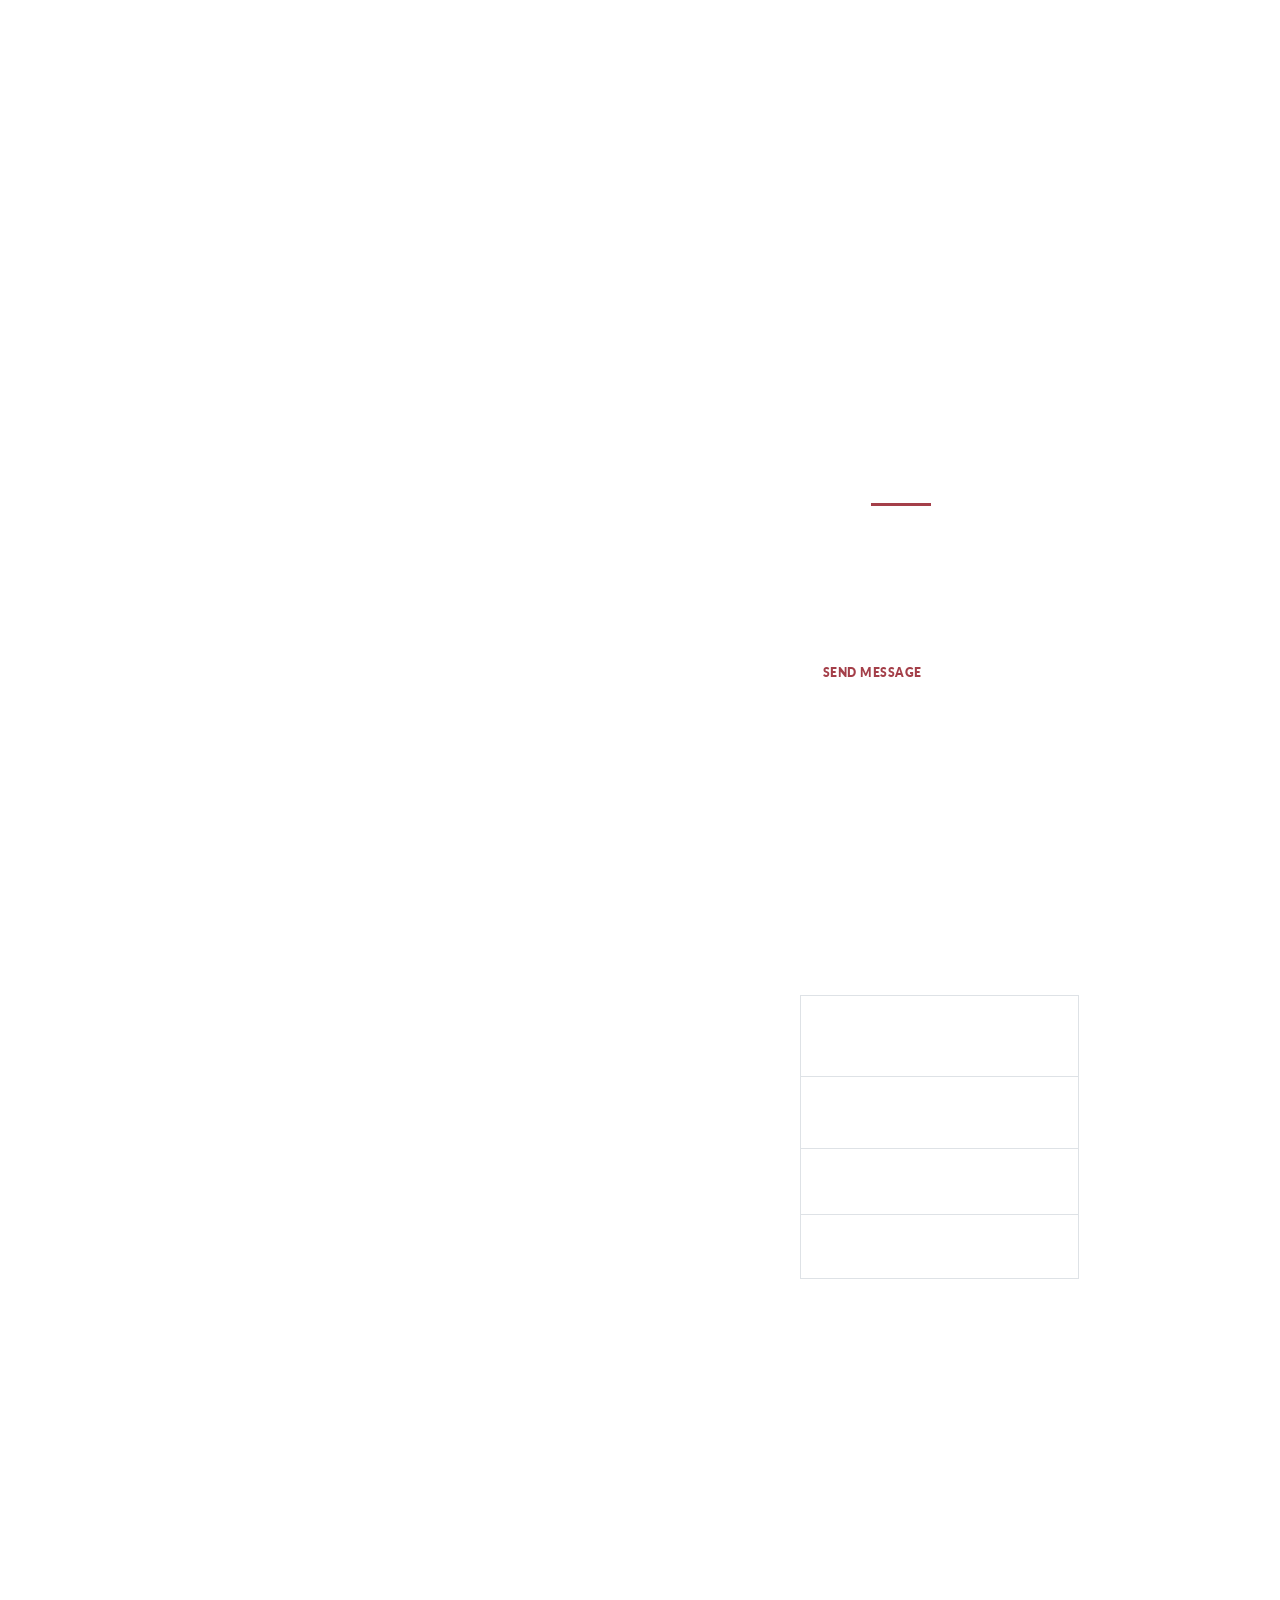
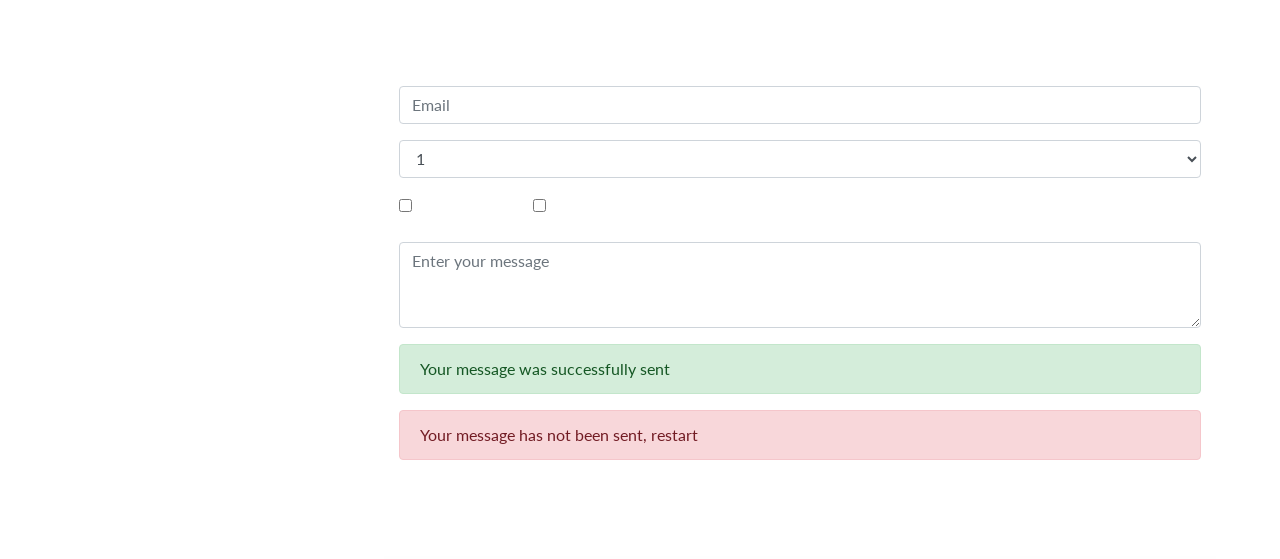
==== commit 9e492396: "Update index.html" ====
--- a/index.html
+++ b/index.html
@@ -49,7 +49,7 @@
                 <li><a href="#section2">Kemampuan Teknis</a></li>
                 <li><a href="#section3">Harapan Setelah Lulus</a></li>
    
-                <li><a href="#section4">Contact Me dan Data Scraping 1</a></li>
+                <li><a href="#section4">Contact Me dan Data Scraping</a></li>
               </ul>
             </nav>
             <div class="social-network">
@@ -247,7 +247,7 @@
             
             <p>
               <div class="section-heading">
-              <a href="json1.html">Data Scriping 1</a>
+              <a href="json1.html">Data Scriping 2</a>
            
             </p>
             <h2>Contact Me</h2>
